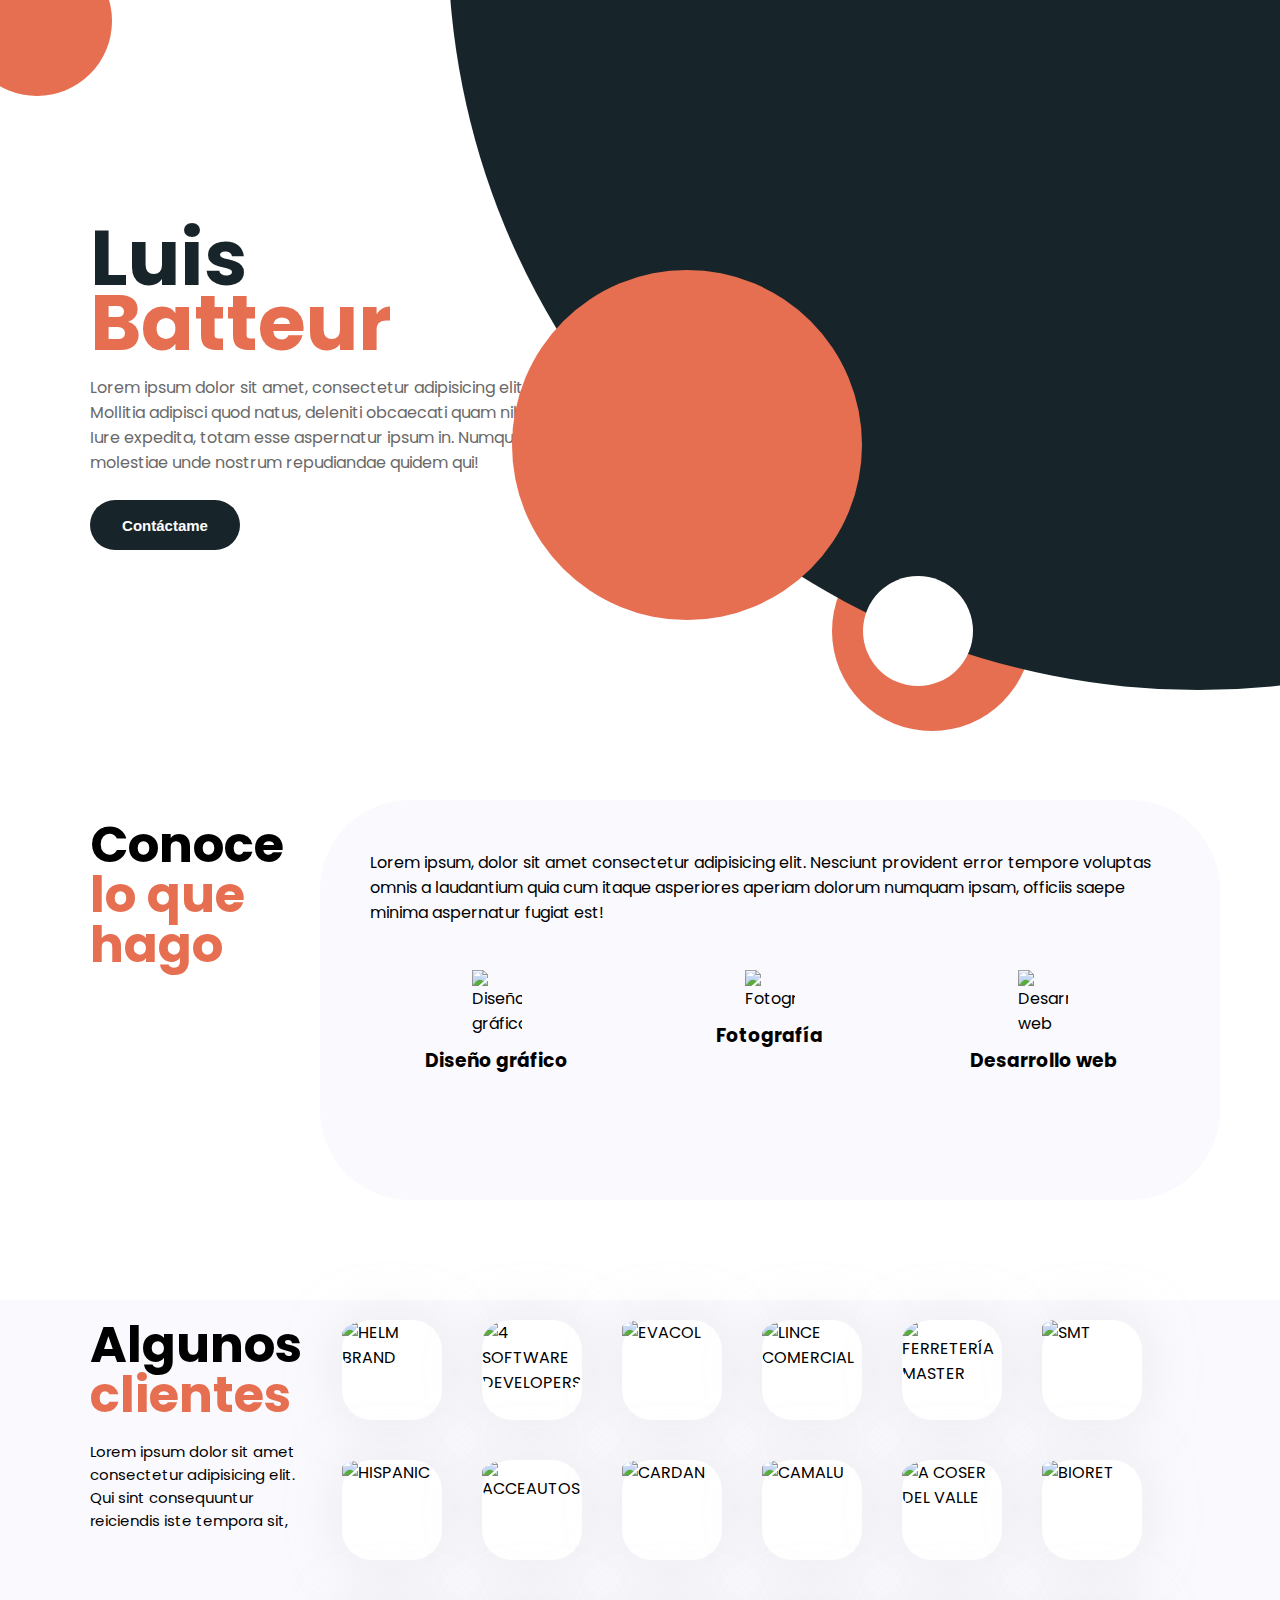
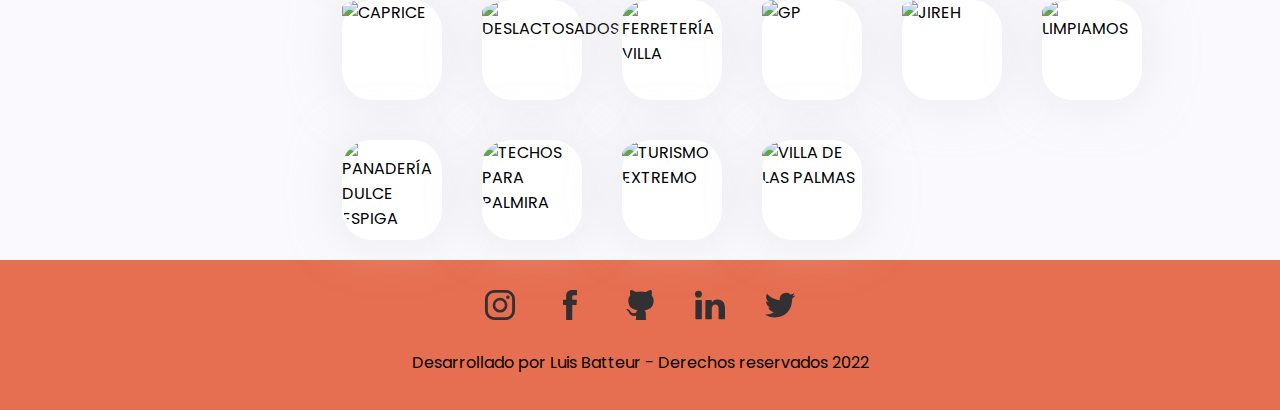
==== index.html @ 5e9d185c "Segundo commit terminando el home" ====
<!DOCTYPE html>
<html lang="en">
<head>
    <meta charset="UTF-8">
    <meta http-equiv="X-UA-Compatible" content="IE=edge">
    <meta name="viewport" content="width=device-width, initial-scale=1.0">
    <link rel="stylesheet" href="style.css">
    <link rel="preconnect" href="https://fonts.googleapis.com">
    <link rel="preconnect" href="https://fonts.gstatic.com" crossorigin>
    <link href="https://fonts.googleapis.com/css2?family=Poppins:wght@400;700&display=swap" rel="stylesheet">
    <title>Luis Batteur</title>
</head>
<body>
    <header>
        <nav class="nav-container">
            <div class="nav-logo"><span>Luis<br><div class="batteur">Batteur</div></span></div>
            <p class="Descripcion">Lorem ipsum dolor sit amet, consectetur adipisicing elit. Mollitia adipisci quod natus, deleniti obcaecati quam nihil. Iure expedita, totam esse aspernatur ipsum in. Numquam molestiae unde nostrum repudiandae quidem qui!</p>
            <button class="btn-ppal"><span>Contáctame</span></button>
        </nav>
    <section class="seccionCirculos">
        <div class="circuloNaranja1"></div>
        <div class="circuloNaranja2"></div>
        <div class="circuloblanco"></div>
        <div class="circuloNegro"></div>
        <div class="circuloNaranja3"></div>
    </section>
    </header>

    <main>

        <section class="conoce_contenedor">
            <section class="contenedor_texto">
                <h2 class="titulo2">Conoce <br> <div class="titulo2_2">lo que hago</div></h2>
            </section>
            <div class="contenedor_tarjetas">
                <p class="titulo2_parrafo">Lorem ipsum, dolor sit amet consectetur adipisicing elit. Nesciunt provident error tempore voluptas omnis a laudantium quia cum itaque asperiores aperiam dolorum numquam ipsam, officiis saepe minima aspernatur fugiat est!</p>
                <section class="tarjeta t1">
                    <img class="icono_t" src="./assets/diseño.svg" alt="Diseño gráfico">
                    <h3>Diseño gráfico</h3>
                    <p class="parrafo-tarjeta aparecer">Lorem ipsum, dolor sit amet consectetur adipisicing elit. Ratione nesciunt vel repellat repellendus enim cumque nihil.</p>
                    <a href="https://google.com"><button class="btn2 aparecer">Ver más</button></a>
                </section>

                <section class="tarjeta t2">
                    <img class="icono_t" src="./assets/fotografia.svg" alt="Fotografía">
                    <h3>Fotografía</h3>
                    <p class="parrafo-tarjeta aparecer">Lorem ipsum, dolor sit amet consectetur adipisicing elit. Ratione nesciunt vel repellat repellendus enim cumque nihil.</p>
                    <a href="https://google.com"><button class="btn2 aparecer">Ver más</button></a>
                </section>

                <section class="tarjeta t3">
                    <img class="icono_t" src="./assets/desarrollo.svg" alt="Desarrollo web">
                    <h3>Desarrollo web</h3>
                    <p class="parrafo-tarjeta aparecer">Lorem ipsum, dolor sit amet consectetur adipisicing elit. Ratione nesciunt vel repellat repellendus enim cumque nihil.</p>
                    <a href="https://google.com"><button class="btn2 aparecer">Ver más</button></a>
                </section>

            </div>

        </section>

        <section class="contenedor-clientes">
            <section class="contenedor_texto">
                <h2 class="titulo2">Algunos <br> <div class="titulo2_2">clientes</div></h2>
                <p>Lorem ipsum dolor sit amet consectetur adipisicing elit. Qui sint consequuntur reiciendis iste tempora sit,</p>
            </section>

            <section class="clientes">
                    <div class="cliente">
                        <img src="./assets/LOGOS/HELM BRAND.jpg" alt="HELM BRAND">
                    </div>
                    <div class="cliente">
                        <img src="./assets/LOGOS/4 SOFTWARE DEVELOPERS.jpg" alt="4 SOFTWARE DEVELOPERS">
                    </div>
                    <div class="cliente">
                        <img src="./assets/LOGOS/EVACOL.jpg" alt="EVACOL">
                    </div>
                    <div class="cliente">
                        <img src="./assets/LOGOS/LINCE COMERCIAL.jpg" alt="LINCE COMERCIAL">
                    </div>
                    <div class="cliente">
                        <img src="./assets/LOGOS/FERRETERÍA MASTER.jpg" alt="FERRETERÍA MASTER">
                    </div>
                    <div class="cliente">
                        <img src="./assets/LOGOS/SMT.jpg" alt="SMT">
                    </div>
                    <div class="cliente">
                        <img src="./assets/LOGOS/HISPANIC.jpg" alt="HISPANIC">
                    </div>
                    <div class="cliente">
                        <img src="./assets/LOGOS/ACCEAUTOS.jpg" alt="ACCEAUTOS">
                    </div>
                    <div class="cliente">
                        <img src="./assets/LOGOS/CARDAN.jpg" alt="CARDAN">
                    </div>
                    <div class="cliente">
                        <img src="./assets/LOGOS/CAMALU.jpg" alt="CAMALU">
                    </div>
                    <div class="cliente">
                        <img src="./assets/LOGOS/A COSER DEL VALLE.jpg" alt="A COSER DEL VALLE">
                    </div>
                    <div class="cliente">
                        <img src="./assets/LOGOS/BIORET.jpg" alt="BIORET">
                    </div>
                    <div class="cliente">
                        <img src="./assets/LOGOS/CAPRICE.jpg" alt="CAPRICE">
                    </div>
                    <div class="cliente">
                        <img src="./assets/LOGOS/DESLACTOSADOS.jpg" alt="DESLACTOSADOS">
                    </div>
                    <div class="cliente">
                        <img src="./assets/LOGOS/FERRETERÍA VILLA.jpg" alt="FERRETERÍA VILLA">
                    </div>
                    <div class="cliente">
                        <img src="./assets/LOGOS/GP.jpg" alt="GP">
                    </div>
                    <div class="cliente">
                        <img src="/assets/LOGOS/JIREH.jpg" alt="JIREH">
                    </div>
                    <div class="cliente">
                        <img src="./assets/LOGOS/LIMPIAMOS.jpg" alt="LIMPIAMOS">
                    </div>
                    <div class="cliente">
                        <img src="./assets/LOGOS/PANADERÍA DULCE ESPIGA.jpg" alt="PANADERÍA DULCE ESPIGA">
                    </div>
                    <div class="cliente">
                        <img src="./assets/LOGOS/TECHOS PARA PALMIRA.jpg" alt="TECHOS PARA PALMIRA">
                    </div>
                    <div class="cliente">
                        <img src="./assets/LOGOS/TURISMO EXTREMO.jpg" alt="TURISMO EXTREMO">
                    </div>
                    <div class="cliente">
                        <img src="./assets/LOGOS/VILLA DE LAS PALMAS.jpg" alt="VILLA DE LAS PALMAS">
                    </div>

            </section>
        </section>
    </main>
    <footer class="redes_sociales">
        <div class="iconos">
            <ul>
                <li><a target="_blank" href="https://www.instagram.com/luisbatteur/?hl=es-la"><svg xmlns="http://www.w3.org/2000/svg" viewBox="0 0 48.66 48.66"><defs></defs><title>instagram</title><g id="Capa_2" data-name="Capa 2"><g id="Capa_1-2" data-name="Capa 1"><path class="cls-1" d="M37.13,9A2.86,2.86,0,1,0,40,11.82,2.86,2.86,0,0,0,37.13,9ZM24.41,12.63a12,12,0,1,0,12,12A12,12,0,0,0,24.41,12.63Zm0,19.71a7.7,7.7,0,1,1,7.7-7.7A7.7,7.7,0,0,1,24.41,32.34ZM48.66,14.66A14.66,14.66,0,0,0,34,0H14.66A14.66,14.66,0,0,0,0,14.66V34A14.66,14.66,0,0,0,14.66,48.66H34A14.66,14.66,0,0,0,48.66,34ZM44.07,34A10.07,10.07,0,0,1,34,44.07H14.66A10.07,10.07,0,0,1,4.59,34V14.66A10.07,10.07,0,0,1,14.66,4.59H34A10.07,10.07,0,0,1,44.07,14.66Z"/></g></g></svg></a></li>
                <li><a target="_blank" href="https://www.facebook.com/luisbatteur"><svg xmlns="http://www.w3.org/2000/svg" viewBox="0 0 21.67 46.65"><defs></defs><title>facebook</title><g id="Capa_2" data-name="Capa 2"><g id="Capa_1-2" data-name="Capa 1"><path class="cls-1" d="M4.78,23.51V46.06a.58.58,0,0,0,.58.59h8.38a.59.59,0,0,0,.59-.59V23.14H20.4A.58.58,0,0,0,21,22.6l.59-6.9a.59.59,0,0,0-.59-.64H14.33v-4.9A2.08,2.08,0,0,1,16.4,8.08h4.68a.58.58,0,0,0,.59-.59V.59A.58.58,0,0,0,21.08,0h-7.9a8.4,8.4,0,0,0-8.4,8.4v6.66H.59a.58.58,0,0,0-.59.59v6.9a.58.58,0,0,0,.59.59H4.78Z"/></g></g></svg></a></li>
                <li><a target="_blank" href="https://github.com/luisbatteur"><svg xmlns="http://www.w3.org/2000/svg" viewBox="0 0 43.06 47.54"><defs></defs><title>github</title><g id="Capa_2" data-name="Capa 2"><g id="Capa_1-2" data-name="Capa 1"><path class="cls-1" d="M17.32,31.85c-1.1-.19-2.13-.34-3.15-.55a14.91,14.91,0,0,1-6.71-3.09,12.51,12.51,0,0,1-4.12-8,17,17,0,0,1,.08-6.67A11.61,11.61,0,0,1,6,8.62a.6.6,0,0,0,.16-.71A10.85,10.85,0,0,1,6.48.4.6.6,0,0,1,6.94.07a14.59,14.59,0,0,1,2.4.31A20.59,20.59,0,0,1,14.83,3a1.14,1.14,0,0,0,.78.15,30,30,0,0,1,14.68,0,1.38,1.38,0,0,0,1.2-.22A17.94,17.94,0,0,1,37.67.16C39.38-.18,39.54-.1,40,1.56a11.25,11.25,0,0,1,0,6.35.76.76,0,0,0,.11.61,12.3,12.3,0,0,1,3,9.12A18.77,18.77,0,0,1,41.74,24a11.7,11.7,0,0,1-7.89,6.77c-1.62.48-3.3.76-5,1.14,0-.06,0,0,0,0a7.36,7.36,0,0,1,1.94,5.31c0,2.74,0,5.49,0,8.23,0,.86.1,1.59,1.07,1.92l-17.71.17c1-.31,1.21-1.06,1.19-2,0-1.55,0-3.1,0-4.71-.78.1-1.47.21-2.16.27a8.9,8.9,0,0,1-6-1.36,6.69,6.69,0,0,1-2.47-3.08A9.17,9.17,0,0,0,1,32a4.07,4.07,0,0,1-.77-.67c-.37-.43-.27-.75.28-.91a3.54,3.54,0,0,1,2.18.13,6.72,6.72,0,0,1,3.59,3,6.58,6.58,0,0,0,3.65,3.05,7.56,7.56,0,0,0,5.17-.45.45.45,0,0,0,.27-.29A6.86,6.86,0,0,1,17.32,31.85Z"/></g></g></svg></a></li>
                <li><a target="_blank" href="https://www.linkedin.com/in/luis-alberto-quintero/"><svg xmlns="http://www.w3.org/2000/svg" viewBox="0 0 41.04 39.19"><defs></defs><title>linkedin</title><g id="Capa_2" data-name="Capa 2"><g id="Capa_1-2" data-name="Capa 1"><path class="cls-1" d="M41,24v14.5a.65.65,0,0,1-.65.65H32.9a.65.65,0,0,1-.65-.65V25.05c0-3.55-1.27-6-4.45-6a4.81,4.81,0,0,0-4.51,3.21A6.06,6.06,0,0,0,23,24.43V38.54a.65.65,0,0,1-.65.65H14.87a.65.65,0,0,1-.65-.65c0-3.59.09-21,0-25.12a.65.65,0,0,1,.65-.65h7.47a.65.65,0,0,1,.65.65v3.09a.47.47,0,0,1-.06.09H23v-.09a8.74,8.74,0,0,1,7.92-4.36C36.7,12.15,41,15.92,41,24ZM1.22,39.19H8.71a.65.65,0,0,0,.65-.65V13.42a.65.65,0,0,0-.65-.65H1.22a.65.65,0,0,0-.65.65V38.54A.65.65,0,0,0,1.22,39.19Z"/><path class="cls-1" d="M9.41,4.7A4.71,4.71,0,1,1,4.7,0,4.71,4.71,0,0,1,9.41,4.7Z"/></g></g></svg></a></li>
                <li><a target="_blank" href="https://twitter.com/luisbatteur"><svg xmlns="http://www.w3.org/2000/svg" viewBox="0 0 45.36 37.36"><defs></defs><title>twitter</title><g id="Capa_2" data-name="Capa 2"><g id="Capa_1-2" data-name="Capa 1"><path class="cls-1" d="M45.19,4.48A18.69,18.69,0,0,1,40.6,5.79c.74-.13,1.83-1.46,2.27-2A8.58,8.58,0,0,0,44.39,1c0-.08.07-.18,0-.24a.25.25,0,0,0-.24,0A23.59,23.59,0,0,1,38.7,2.87a.37.37,0,0,1-.38-.1,4.29,4.29,0,0,0-.47-.48A9.73,9.73,0,0,0,35.21.67a9.17,9.17,0,0,0-4-.65,9.76,9.76,0,0,0-6.93,3.61,9.43,9.43,0,0,0-1.85,3.7,10.09,10.09,0,0,0-.1,3.91c0,.22,0,.25-.19.22C14.63,10.35,8.43,7.67,3.4,1.94c-.22-.25-.34-.25-.51,0-2.21,3.3-1.14,8.6,1.61,11.2.37.35.75.7,1.15,1a9.19,9.19,0,0,1-3.61-1c-.22-.13-.33-.06-.34.19a6.49,6.49,0,0,0,.05,1.07,9.61,9.61,0,0,0,5.91,7.65,5.17,5.17,0,0,0,1.2.36,10.4,10.4,0,0,1-3.54.11c-.25-.05-.35.08-.25.33C6.62,27.12,10,28.38,12.5,29.1c.34.06.68.06,1,.14,0,0,0,0-.06.06-.84,1.27-3.73,2.22-5.08,2.69A18.23,18.23,0,0,1,.66,33c-.41-.06-.5,0-.61,0s0,.17.12.28c.52.35,1.06.66,1.6,1a25.53,25.53,0,0,0,5.16,2.07C16.2,38.83,26.63,37,33.59,30,39.05,24.6,41,17.12,41,9.62c0-.29.35-.45.55-.61a17.7,17.7,0,0,0,3.61-3.77,1.11,1.11,0,0,0,.23-.72v0C45.36,4.36,45.37,4.39,45.19,4.48Z"/><path class="cls-2" d="M13.47,37.2Z"/><path class="cls-2" d="M13.47,37.2Z"/><path class="cls-2" d="M15,37.24c0-.08.8,0,0,0C15,37.2,15.1,37.24,15,37.24Z"/><path class="cls-2" d="M31,.06a.21.21,0,0,1-.19,0Z"/></g></g></svg></a></li>
            </ul>
        </div>
        <div class="texto-footer">
            <p>Desarrollado por Luis Batteur - Derechos reservados 2022</p>
        </div>
    </footer>
</body>
</html>
---- style.css ----
* {
    box-sizing: border-box;
    padding: 0;
    margin: 0;
}

:root {
    --colorNegro: #17252a;
    --colorNaranja: #e76f51;
}

header{
    display: block;
    height: 800px;
}

body {
    font-family: 'Poppins', sans-serif;
    overflow-x: hidden;
    
}

/* INFO HEADER */

.nav-container {
    position: absolute;
    top: 25%;
    left: 90px;
    width: 450px;

}

.nav-logo
{
    font-size: 78px;
    color: var(--colorNegro);
    font-weight: 700;
    line-height: 65px;
    margin-bottom: 20px;
}

.batteur{
    color: var(--colorNaranja);
}

.Descripcion{
    color: #696969;
}

.btn-ppal{
    display: flex;
    align-items: center;
    justify-content: center;
    background-color: var(--colorNegro);
    width: 150px;
    height: 50px;
    color: #ffffff;
    font-size: 15px;
    border-radius: 50px;
    font-weight: 700;
    border: none;
    cursor: pointer;
    transition: .3s ease all;
    margin-top: 25px;
}

.btn-ppal:hover{
    background-color: var(--colorNaranja);
}

/* CIRCULOS DE COLOR */

.seccionCirculos{
    display: flex;
    width: 100vw;
}

.circuloNaranja1 {
    position: absolute;
    width: 150px;
    height: 150px;
    background-color: var(--colorNaranja);
    border-radius: 50%;
    top: -6%;
    left: -3%;
}

.circuloNaranja2 {
    position: absolute;
    width: 350px;
    height: 350px;
    background-color: var(--colorNaranja);
    border-radius: 50%;
    top: 30%;
    left: 40%;
    z-index: 3;
}

.circuloNegro {
    position: absolute;
    width: 1500px;
    height: 1500px;
    background-color: var(--colorNegro);
    border-radius: 50%;
    top: -90%;
    left: 35%;
    z-index: 2;
}

.circuloNaranja3 {
    position: absolute;
    width: 200px;
    height: 200px;
    background-color: var(--colorNaranja);
    border-radius: 50%;
    top: 59%;
    left: 65%;
    z-index: 0;
}

.circuloblanco {
    position: absolute;
    width: 110px;
    height: 110px;
    background-color: #ffffff;
    border-radius: 50%;
    top: 64%;
    left: 67.4%;
    z-index: 3;
}


/* MAIN */

.conoce_contenedor{
    display: grid;
    grid-template-columns: 1fr 3fr;
}

.titulo2 {
    position: relative;
    font-size: 50px;
    line-height: 50px;
}

.titulo2_2{
    color: var(--colorNaranja);
}

.contenedor_tarjetas {
    display: grid;
    grid-template-columns: repeat(3, 1fr);
    grid-template-rows: auto 1fr;
    background: #faf9fe;
    height: 400px;
    padding: 50px;
    margin-right: 60px;
    border-radius: 90px;
    gap: 20px;
    justify-content: space-around;

}

.titulo2_parrafo{
    grid-column: 1 / 4;
}


.icono_t{
    width: 50px;
    margin: 10px;
    padding-top: 15px;
}

.tarjeta{
    display: flex;
    flex-direction: column;
    align-items: center;
    height: 300px;
    transition: .3s ease all;
}

.parrafo-tarjeta{
    font-size: 12px;
    margin: 20px;
    padding-left: 10px;
    padding-right: 10px;
    transition: .3s ease all;
}

.tarjeta:hover{
    background-color: #ffffff;
    border-radius: 80px;
    box-shadow: 0 0 50px rgba(220, 220, 220, 0.5);
    opacity: 1;
}


.aparecer {
    opacity: 0;
    transition: .3s ease all;
}

.tarjeta:hover .aparecer{
    opacity: 1;
}

.btn2 {
    width: 100px;
    height: 30px;
    border-radius: 20px;
    background-color: #ffffff;
    font-weight: 700;
    font-family: 'Poppins', sans-serif;
    border: 2px solid  var(--colorNaranja);
    cursor: pointer;
}

.btn2:hover {
    background-color: var(--colorNaranja);
    color: #ffffff;
}


/* sección clientes */

.contenedor-clientes {
    display: grid;
    grid-template-columns: 1fr 3fr;
    margin-top: 100px;
    background-color: #faf9fe;
    width: 100%;
}

.contenedor_texto {
    display: flex;
    flex-direction: column;
    margin: 20px;
    padding-left: 70px;
}

.contenedor_texto p {
    font-size: 15px;
    padding-top: 20px;
}

.clientes {
    display: flex;
    flex-wrap: wrap;
    /* justify-content: space-around; */
}

.cliente {
    width: 100px;
    height: 100px;
    background-color: #ffffff;
    border-radius: 30%;
    margin: 20px;
    box-shadow: 0 0 50px rgba(220, 220, 220, 0.5);   

}

.cliente img {
    width: 100%;
    border-radius: 30%;
}

.cliente:hover img{
    border: 5px solid  var(--colorNaranja);
}

/* footer */

.redes_sociales {
    display: flex;
    flex-direction: column;
    background-color: var(--colorNaranja);
    align-items: center;
    height: 150px;
}

.iconos svg {
    width: 100%;
    height: 100%;
    fill: #333033;
    transition: .3s ease all;
}

.iconos svg:hover {
    fill: white;
}
.iconos ul {
    display: flex;
}
li {
    list-style: none;
    width: 30px;
    height: 30px;
    margin: 30px 20px;
}
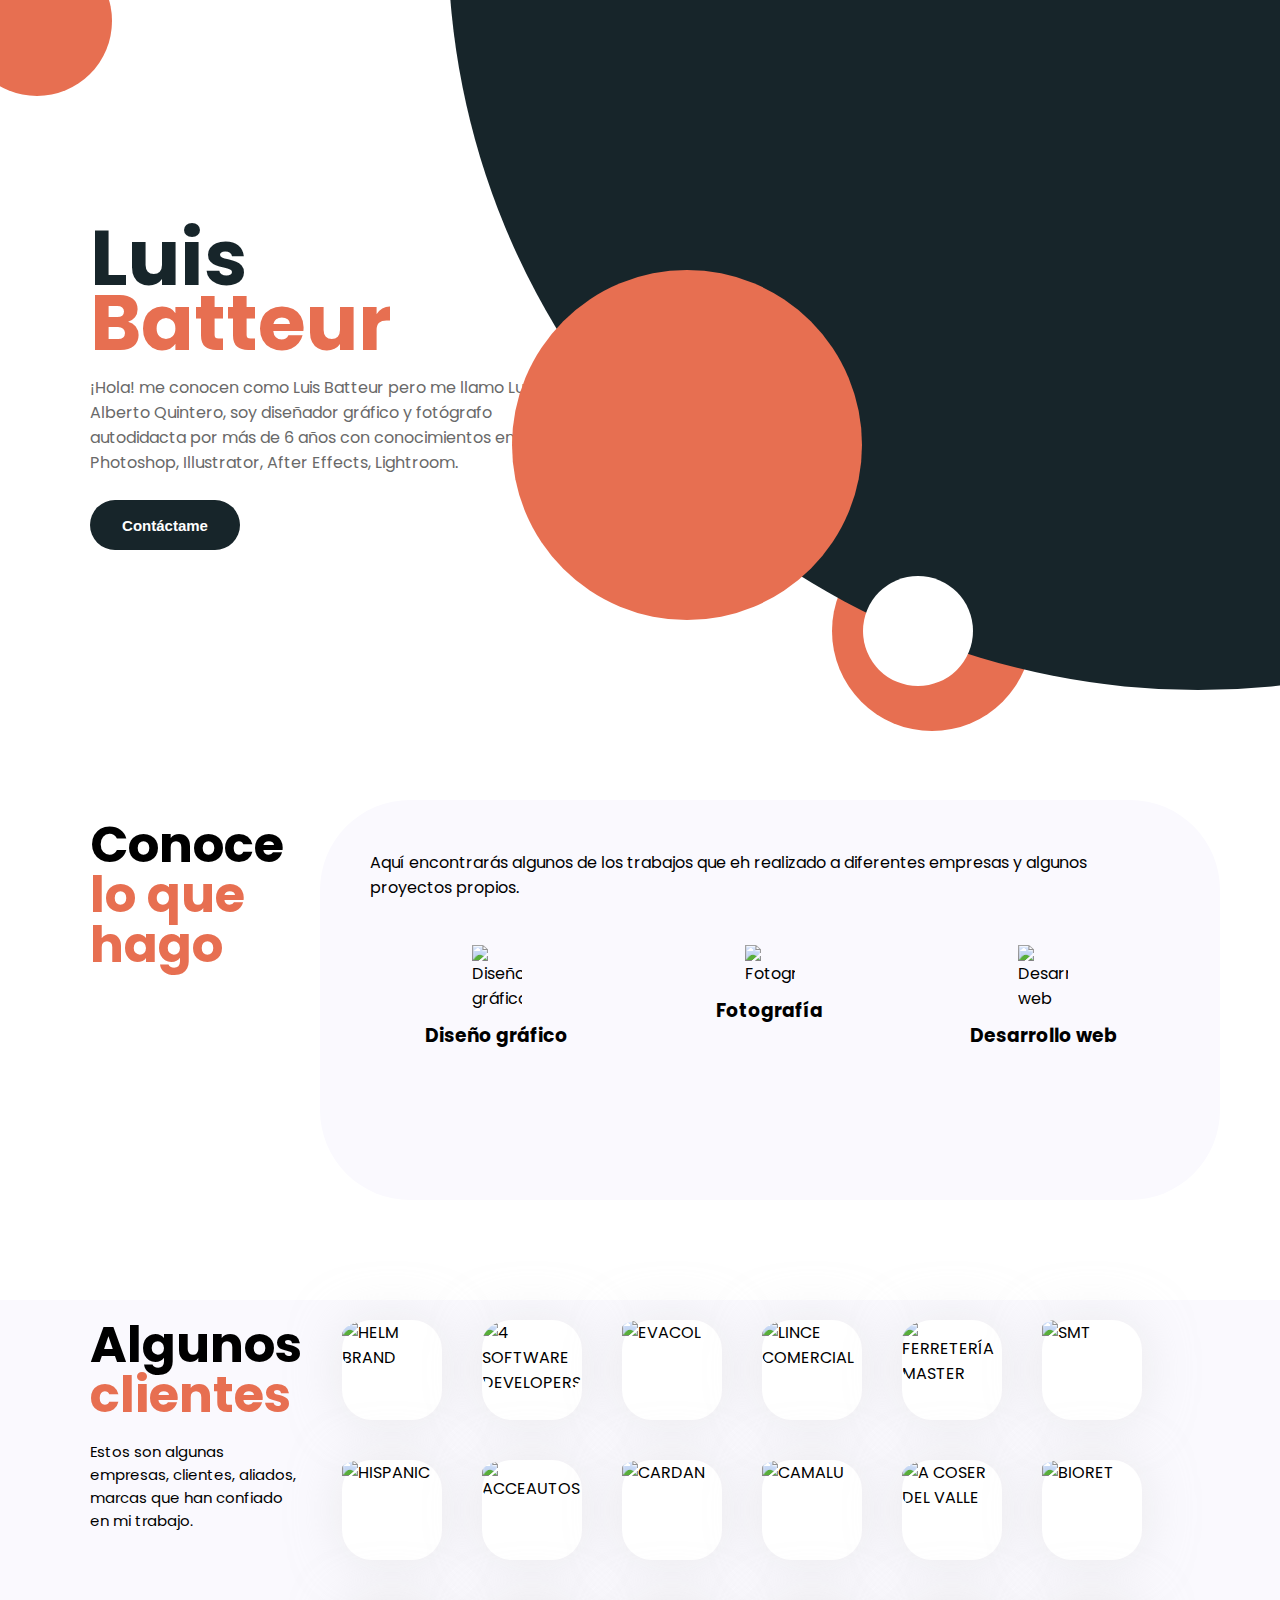
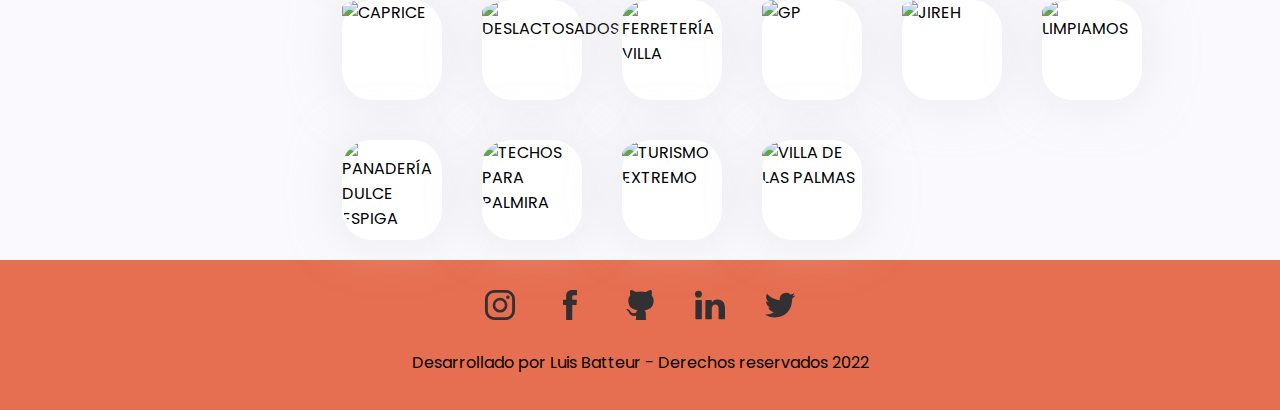
==== commit 51a2314d: "modificando el formulario funcional - mod. nombres de archivos caracteres especiales" ====
--- a/index.html
+++ b/index.html
@@ -1,5 +1,5 @@
 <!DOCTYPE html>
-<html lang="en">
+<html lang="es">
 <head>
     <meta charset="UTF-8">
     <meta http-equiv="X-UA-Compatible" content="IE=edge">
@@ -13,9 +13,9 @@
 <body>
     <header>
         <nav class="nav-container">
-            <div class="nav-logo"><span>Luis<br><div class="batteur">Batteur</div></span></div>
-            <p class="Descripcion">Lorem ipsum dolor sit amet, consectetur adipisicing elit. Mollitia adipisci quod natus, deleniti obcaecati quam nihil. Iure expedita, totam esse aspernatur ipsum in. Numquam molestiae unde nostrum repudiandae quidem qui!</p>
-            <button class="btn-ppal"><span>Contáctame</span></button>
+            <a href="./index.html"><div class="nav-logo"><span>Luis<br><div class="batteur">Batteur</div></span></div></a>
+            <p class="Descripcion">¡Hola! me conocen como Luis Batteur pero me llamo Luis Alberto Quintero, soy diseñador gráfico y fotógrafo autodidacta por más de 6 años con conocimientos en Photoshop, Illustrator, After Effects, Lightroom.</p>
+            <a class="btn-container" href="./contacto.html"><button href="./contacto.html" class="btn-ppal"><span>Contáctame</span></button></a>
         </nav>
     <section class="seccionCirculos">
         <div class="circuloNaranja1"></div>
@@ -33,25 +33,25 @@
                 <h2 class="titulo2">Conoce <br> <div class="titulo2_2">lo que hago</div></h2>
             </section>
             <div class="contenedor_tarjetas">
-                <p class="titulo2_parrafo">Lorem ipsum, dolor sit amet consectetur adipisicing elit. Nesciunt provident error tempore voluptas omnis a laudantium quia cum itaque asperiores aperiam dolorum numquam ipsam, officiis saepe minima aspernatur fugiat est!</p>
+                <p class="titulo2_parrafo">Aquí encontrarás algunos de los trabajos que eh realizado a diferentes empresas y algunos proyectos propios.</p>
                 <section class="tarjeta t1">
                     <img class="icono_t" src="./assets/diseño.svg" alt="Diseño gráfico">
                     <h3>Diseño gráfico</h3>
-                    <p class="parrafo-tarjeta aparecer">Lorem ipsum, dolor sit amet consectetur adipisicing elit. Ratione nesciunt vel repellat repellendus enim cumque nihil.</p>
-                    <a href="https://google.com"><button class="btn2 aparecer">Ver más</button></a>
+                    <p class="parrafo-tarjeta aparecer">Ilustraciones - Montajes - post - Banners - Eventos - Campañas - Mockup - Logotipos - Impresos.</p>
+                    <a href="./disenografico.html"><button class="btn2 aparecer">Ver más</button></a>
                 </section>
 
                 <section class="tarjeta t2">
                     <img class="icono_t" src="./assets/fotografia.svg" alt="Fotografía">
                     <h3>Fotografía</h3>
-                    <p class="parrafo-tarjeta aparecer">Lorem ipsum, dolor sit amet consectetur adipisicing elit. Ratione nesciunt vel repellat repellendus enim cumque nihil.</p>
-                    <a href="https://google.com"><button class="btn2 aparecer">Ver más</button></a>
+                    <p class="parrafo-tarjeta aparecer">Fotografías de producto -  Fotografía de Mascotas</p>
+                    <a href="./fotografia.html"><button class="btn2 aparecer">Ver más</button></a>
                 </section>
 
                 <section class="tarjeta t3">
                     <img class="icono_t" src="./assets/desarrollo.svg" alt="Desarrollo web">
                     <h3>Desarrollo web</h3>
-                    <p class="parrafo-tarjeta aparecer">Lorem ipsum, dolor sit amet consectetur adipisicing elit. Ratione nesciunt vel repellat repellendus enim cumque nihil.</p>
+                    <p class="parrafo-tarjeta aparecer">Desarrollo de páginas web con HTML - CSS - JAVASCRIPT</p>
                     <a href="https://google.com"><button class="btn2 aparecer">Ver más</button></a>
                 </section>
 
@@ -62,7 +62,7 @@
         <section class="contenedor-clientes">
             <section class="contenedor_texto">
                 <h2 class="titulo2">Algunos <br> <div class="titulo2_2">clientes</div></h2>
-                <p>Lorem ipsum dolor sit amet consectetur adipisicing elit. Qui sint consequuntur reiciendis iste tempora sit,</p>
+                <p>Estos son algunas empresas, clientes, aliados, marcas que han confiado en mi trabajo.</p>
             </section>
 
             <section class="clientes">
@@ -139,11 +139,11 @@
     <footer class="redes_sociales">
         <div class="iconos">
             <ul>
-                <li><a target="_blank" href="https://www.instagram.com/luisbatteur/?hl=es-la"><svg xmlns="http://www.w3.org/2000/svg" viewBox="0 0 48.66 48.66"><defs></defs><title>instagram</title><g id="Capa_2" data-name="Capa 2"><g id="Capa_1-2" data-name="Capa 1"><path class="cls-1" d="M37.13,9A2.86,2.86,0,1,0,40,11.82,2.86,2.86,0,0,0,37.13,9ZM24.41,12.63a12,12,0,1,0,12,12A12,12,0,0,0,24.41,12.63Zm0,19.71a7.7,7.7,0,1,1,7.7-7.7A7.7,7.7,0,0,1,24.41,32.34ZM48.66,14.66A14.66,14.66,0,0,0,34,0H14.66A14.66,14.66,0,0,0,0,14.66V34A14.66,14.66,0,0,0,14.66,48.66H34A14.66,14.66,0,0,0,48.66,34ZM44.07,34A10.07,10.07,0,0,1,34,44.07H14.66A10.07,10.07,0,0,1,4.59,34V14.66A10.07,10.07,0,0,1,14.66,4.59H34A10.07,10.07,0,0,1,44.07,14.66Z"/></g></g></svg></a></li>
-                <li><a target="_blank" href="https://www.facebook.com/luisbatteur"><svg xmlns="http://www.w3.org/2000/svg" viewBox="0 0 21.67 46.65"><defs></defs><title>facebook</title><g id="Capa_2" data-name="Capa 2"><g id="Capa_1-2" data-name="Capa 1"><path class="cls-1" d="M4.78,23.51V46.06a.58.58,0,0,0,.58.59h8.38a.59.59,0,0,0,.59-.59V23.14H20.4A.58.58,0,0,0,21,22.6l.59-6.9a.59.59,0,0,0-.59-.64H14.33v-4.9A2.08,2.08,0,0,1,16.4,8.08h4.68a.58.58,0,0,0,.59-.59V.59A.58.58,0,0,0,21.08,0h-7.9a8.4,8.4,0,0,0-8.4,8.4v6.66H.59a.58.58,0,0,0-.59.59v6.9a.58.58,0,0,0,.59.59H4.78Z"/></g></g></svg></a></li>
-                <li><a target="_blank" href="https://github.com/luisbatteur"><svg xmlns="http://www.w3.org/2000/svg" viewBox="0 0 43.06 47.54"><defs></defs><title>github</title><g id="Capa_2" data-name="Capa 2"><g id="Capa_1-2" data-name="Capa 1"><path class="cls-1" d="M17.32,31.85c-1.1-.19-2.13-.34-3.15-.55a14.91,14.91,0,0,1-6.71-3.09,12.51,12.51,0,0,1-4.12-8,17,17,0,0,1,.08-6.67A11.61,11.61,0,0,1,6,8.62a.6.6,0,0,0,.16-.71A10.85,10.85,0,0,1,6.48.4.6.6,0,0,1,6.94.07a14.59,14.59,0,0,1,2.4.31A20.59,20.59,0,0,1,14.83,3a1.14,1.14,0,0,0,.78.15,30,30,0,0,1,14.68,0,1.38,1.38,0,0,0,1.2-.22A17.94,17.94,0,0,1,37.67.16C39.38-.18,39.54-.1,40,1.56a11.25,11.25,0,0,1,0,6.35.76.76,0,0,0,.11.61,12.3,12.3,0,0,1,3,9.12A18.77,18.77,0,0,1,41.74,24a11.7,11.7,0,0,1-7.89,6.77c-1.62.48-3.3.76-5,1.14,0-.06,0,0,0,0a7.36,7.36,0,0,1,1.94,5.31c0,2.74,0,5.49,0,8.23,0,.86.1,1.59,1.07,1.92l-17.71.17c1-.31,1.21-1.06,1.19-2,0-1.55,0-3.1,0-4.71-.78.1-1.47.21-2.16.27a8.9,8.9,0,0,1-6-1.36,6.69,6.69,0,0,1-2.47-3.08A9.17,9.17,0,0,0,1,32a4.07,4.07,0,0,1-.77-.67c-.37-.43-.27-.75.28-.91a3.54,3.54,0,0,1,2.18.13,6.72,6.72,0,0,1,3.59,3,6.58,6.58,0,0,0,3.65,3.05,7.56,7.56,0,0,0,5.17-.45.45.45,0,0,0,.27-.29A6.86,6.86,0,0,1,17.32,31.85Z"/></g></g></svg></a></li>
-                <li><a target="_blank" href="https://www.linkedin.com/in/luis-alberto-quintero/"><svg xmlns="http://www.w3.org/2000/svg" viewBox="0 0 41.04 39.19"><defs></defs><title>linkedin</title><g id="Capa_2" data-name="Capa 2"><g id="Capa_1-2" data-name="Capa 1"><path class="cls-1" d="M41,24v14.5a.65.65,0,0,1-.65.65H32.9a.65.65,0,0,1-.65-.65V25.05c0-3.55-1.27-6-4.45-6a4.81,4.81,0,0,0-4.51,3.21A6.06,6.06,0,0,0,23,24.43V38.54a.65.65,0,0,1-.65.65H14.87a.65.65,0,0,1-.65-.65c0-3.59.09-21,0-25.12a.65.65,0,0,1,.65-.65h7.47a.65.65,0,0,1,.65.65v3.09a.47.47,0,0,1-.06.09H23v-.09a8.74,8.74,0,0,1,7.92-4.36C36.7,12.15,41,15.92,41,24ZM1.22,39.19H8.71a.65.65,0,0,0,.65-.65V13.42a.65.65,0,0,0-.65-.65H1.22a.65.65,0,0,0-.65.65V38.54A.65.65,0,0,0,1.22,39.19Z"/><path class="cls-1" d="M9.41,4.7A4.71,4.71,0,1,1,4.7,0,4.71,4.71,0,0,1,9.41,4.7Z"/></g></g></svg></a></li>
-                <li><a target="_blank" href="https://twitter.com/luisbatteur"><svg xmlns="http://www.w3.org/2000/svg" viewBox="0 0 45.36 37.36"><defs></defs><title>twitter</title><g id="Capa_2" data-name="Capa 2"><g id="Capa_1-2" data-name="Capa 1"><path class="cls-1" d="M45.19,4.48A18.69,18.69,0,0,1,40.6,5.79c.74-.13,1.83-1.46,2.27-2A8.58,8.58,0,0,0,44.39,1c0-.08.07-.18,0-.24a.25.25,0,0,0-.24,0A23.59,23.59,0,0,1,38.7,2.87a.37.37,0,0,1-.38-.1,4.29,4.29,0,0,0-.47-.48A9.73,9.73,0,0,0,35.21.67a9.17,9.17,0,0,0-4-.65,9.76,9.76,0,0,0-6.93,3.61,9.43,9.43,0,0,0-1.85,3.7,10.09,10.09,0,0,0-.1,3.91c0,.22,0,.25-.19.22C14.63,10.35,8.43,7.67,3.4,1.94c-.22-.25-.34-.25-.51,0-2.21,3.3-1.14,8.6,1.61,11.2.37.35.75.7,1.15,1a9.19,9.19,0,0,1-3.61-1c-.22-.13-.33-.06-.34.19a6.49,6.49,0,0,0,.05,1.07,9.61,9.61,0,0,0,5.91,7.65,5.17,5.17,0,0,0,1.2.36,10.4,10.4,0,0,1-3.54.11c-.25-.05-.35.08-.25.33C6.62,27.12,10,28.38,12.5,29.1c.34.06.68.06,1,.14,0,0,0,0-.06.06-.84,1.27-3.73,2.22-5.08,2.69A18.23,18.23,0,0,1,.66,33c-.41-.06-.5,0-.61,0s0,.17.12.28c.52.35,1.06.66,1.6,1a25.53,25.53,0,0,0,5.16,2.07C16.2,38.83,26.63,37,33.59,30,39.05,24.6,41,17.12,41,9.62c0-.29.35-.45.55-.61a17.7,17.7,0,0,0,3.61-3.77,1.11,1.11,0,0,0,.23-.72v0C45.36,4.36,45.37,4.39,45.19,4.48Z"/><path class="cls-2" d="M13.47,37.2Z"/><path class="cls-2" d="M13.47,37.2Z"/><path class="cls-2" d="M15,37.24c0-.08.8,0,0,0C15,37.2,15.1,37.24,15,37.24Z"/><path class="cls-2" d="M31,.06a.21.21,0,0,1-.19,0Z"/></g></g></svg></a></li>
+                <li><a rel="noopener noreferrer" target="_blank" href="https://www.instagram.com/luisbatteur/?hl=es-la"><svg xmlns="http://www.w3.org/2000/svg" viewBox="0 0 48.66 48.66"><defs></defs><title>instagram</title><g id="Capa_2" data-name="Capa 2"><g id="Capa_1-2" data-name="Capa 1"><path class="cls-1" d="M37.13,9A2.86,2.86,0,1,0,40,11.82,2.86,2.86,0,0,0,37.13,9ZM24.41,12.63a12,12,0,1,0,12,12A12,12,0,0,0,24.41,12.63Zm0,19.71a7.7,7.7,0,1,1,7.7-7.7A7.7,7.7,0,0,1,24.41,32.34ZM48.66,14.66A14.66,14.66,0,0,0,34,0H14.66A14.66,14.66,0,0,0,0,14.66V34A14.66,14.66,0,0,0,14.66,48.66H34A14.66,14.66,0,0,0,48.66,34ZM44.07,34A10.07,10.07,0,0,1,34,44.07H14.66A10.07,10.07,0,0,1,4.59,34V14.66A10.07,10.07,0,0,1,14.66,4.59H34A10.07,10.07,0,0,1,44.07,14.66Z"/></g></g></svg></a></li>
+                <li><a rel="noopener noreferrer" target="_blank" href="https://www.facebook.com/luisbatteur"><svg xmlns="http://www.w3.org/2000/svg" viewBox="0 0 21.67 46.65"><defs></defs><title>facebook</title><g id="Capa_2" data-name="Capa 2"><g id="Capa_1-2" data-name="Capa 1"><path class="cls-1" d="M4.78,23.51V46.06a.58.58,0,0,0,.58.59h8.38a.59.59,0,0,0,.59-.59V23.14H20.4A.58.58,0,0,0,21,22.6l.59-6.9a.59.59,0,0,0-.59-.64H14.33v-4.9A2.08,2.08,0,0,1,16.4,8.08h4.68a.58.58,0,0,0,.59-.59V.59A.58.58,0,0,0,21.08,0h-7.9a8.4,8.4,0,0,0-8.4,8.4v6.66H.59a.58.58,0,0,0-.59.59v6.9a.58.58,0,0,0,.59.59H4.78Z"/></g></g></svg></a></li>
+                <li><a rel="noopener noreferrer" target="_blank" href="https://github.com/luisbatteur"><svg xmlns="http://www.w3.org/2000/svg" viewBox="0 0 43.06 47.54"><defs></defs><title>github</title><g id="Capa_2" data-name="Capa 2"><g id="Capa_1-2" data-name="Capa 1"><path class="cls-1" d="M17.32,31.85c-1.1-.19-2.13-.34-3.15-.55a14.91,14.91,0,0,1-6.71-3.09,12.51,12.51,0,0,1-4.12-8,17,17,0,0,1,.08-6.67A11.61,11.61,0,0,1,6,8.62a.6.6,0,0,0,.16-.71A10.85,10.85,0,0,1,6.48.4.6.6,0,0,1,6.94.07a14.59,14.59,0,0,1,2.4.31A20.59,20.59,0,0,1,14.83,3a1.14,1.14,0,0,0,.78.15,30,30,0,0,1,14.68,0,1.38,1.38,0,0,0,1.2-.22A17.94,17.94,0,0,1,37.67.16C39.38-.18,39.54-.1,40,1.56a11.25,11.25,0,0,1,0,6.35.76.76,0,0,0,.11.61,12.3,12.3,0,0,1,3,9.12A18.77,18.77,0,0,1,41.74,24a11.7,11.7,0,0,1-7.89,6.77c-1.62.48-3.3.76-5,1.14,0-.06,0,0,0,0a7.36,7.36,0,0,1,1.94,5.31c0,2.74,0,5.49,0,8.23,0,.86.1,1.59,1.07,1.92l-17.71.17c1-.31,1.21-1.06,1.19-2,0-1.55,0-3.1,0-4.71-.78.1-1.47.21-2.16.27a8.9,8.9,0,0,1-6-1.36,6.69,6.69,0,0,1-2.47-3.08A9.17,9.17,0,0,0,1,32a4.07,4.07,0,0,1-.77-.67c-.37-.43-.27-.75.28-.91a3.54,3.54,0,0,1,2.18.13,6.72,6.72,0,0,1,3.59,3,6.58,6.58,0,0,0,3.65,3.05,7.56,7.56,0,0,0,5.17-.45.45.45,0,0,0,.27-.29A6.86,6.86,0,0,1,17.32,31.85Z"/></g></g></svg></a></li>
+                <li><a rel="noopener noreferrer" target="_blank" href="https://www.linkedin.com/in/luis-alberto-quintero/"><svg xmlns="http://www.w3.org/2000/svg" viewBox="0 0 41.04 39.19"><defs></defs><title>linkedin</title><g id="Capa_2" data-name="Capa 2"><g id="Capa_1-2" data-name="Capa 1"><path class="cls-1" d="M41,24v14.5a.65.65,0,0,1-.65.65H32.9a.65.65,0,0,1-.65-.65V25.05c0-3.55-1.27-6-4.45-6a4.81,4.81,0,0,0-4.51,3.21A6.06,6.06,0,0,0,23,24.43V38.54a.65.65,0,0,1-.65.65H14.87a.65.65,0,0,1-.65-.65c0-3.59.09-21,0-25.12a.65.65,0,0,1,.65-.65h7.47a.65.65,0,0,1,.65.65v3.09a.47.47,0,0,1-.06.09H23v-.09a8.74,8.74,0,0,1,7.92-4.36C36.7,12.15,41,15.92,41,24ZM1.22,39.19H8.71a.65.65,0,0,0,.65-.65V13.42a.65.65,0,0,0-.65-.65H1.22a.65.65,0,0,0-.65.65V38.54A.65.65,0,0,0,1.22,39.19Z"/><path class="cls-1" d="M9.41,4.7A4.71,4.71,0,1,1,4.7,0,4.71,4.71,0,0,1,9.41,4.7Z"/></g></g></svg></a></li>
+                <li><a rel="noopener noreferrer" target="_blank" href="https://twitter.com/luisbatteur"><svg xmlns="http://www.w3.org/2000/svg" viewBox="0 0 45.36 37.36"><defs></defs><title>twitter</title><g id="Capa_2" data-name="Capa 2"><g id="Capa_1-2" data-name="Capa 1"><path class="cls-1" d="M45.19,4.48A18.69,18.69,0,0,1,40.6,5.79c.74-.13,1.83-1.46,2.27-2A8.58,8.58,0,0,0,44.39,1c0-.08.07-.18,0-.24a.25.25,0,0,0-.24,0A23.59,23.59,0,0,1,38.7,2.87a.37.37,0,0,1-.38-.1,4.29,4.29,0,0,0-.47-.48A9.73,9.73,0,0,0,35.21.67a9.17,9.17,0,0,0-4-.65,9.76,9.76,0,0,0-6.93,3.61,9.43,9.43,0,0,0-1.85,3.7,10.09,10.09,0,0,0-.1,3.91c0,.22,0,.25-.19.22C14.63,10.35,8.43,7.67,3.4,1.94c-.22-.25-.34-.25-.51,0-2.21,3.3-1.14,8.6,1.61,11.2.37.35.75.7,1.15,1a9.19,9.19,0,0,1-3.61-1c-.22-.13-.33-.06-.34.19a6.49,6.49,0,0,0,.05,1.07,9.61,9.61,0,0,0,5.91,7.65,5.17,5.17,0,0,0,1.2.36,10.4,10.4,0,0,1-3.54.11c-.25-.05-.35.08-.25.33C6.62,27.12,10,28.38,12.5,29.1c.34.06.68.06,1,.14,0,0,0,0-.06.06-.84,1.27-3.73,2.22-5.08,2.69A18.23,18.23,0,0,1,.66,33c-.41-.06-.5,0-.61,0s0,.17.12.28c.52.35,1.06.66,1.6,1a25.53,25.53,0,0,0,5.16,2.07C16.2,38.83,26.63,37,33.59,30,39.05,24.6,41,17.12,41,9.62c0-.29.35-.45.55-.61a17.7,17.7,0,0,0,3.61-3.77,1.11,1.11,0,0,0,.23-.72v0C45.36,4.36,45.37,4.39,45.19,4.48Z"/><path class="cls-2" d="M13.47,37.2Z"/><path class="cls-2" d="M13.47,37.2Z"/><path class="cls-2" d="M15,37.24c0-.08.8,0,0,0C15,37.2,15.1,37.24,15,37.24Z"/><path class="cls-2" d="M31,.06a.21.21,0,0,1-.19,0Z"/></g></g></svg></a></li>
             </ul>
         </div>
         <div class="texto-footer">
--- a/style.css
+++ b/style.css
@@ -45,6 +45,10 @@
 
 .Descripcion{
     color: #696969;
+}
+
+a{
+    text-decoration: none;
 }
 
 .btn-ppal{
@@ -263,10 +267,11 @@
 .cliente img {
     width: 100%;
     border-radius: 30%;
+    transition: .3s ease all;
 }
 
 .cliente:hover img{
-    border: 5px solid  var(--colorNaranja);
+    outline: 5px solid  var(--colorNaranja);
 }
 
 /* footer */
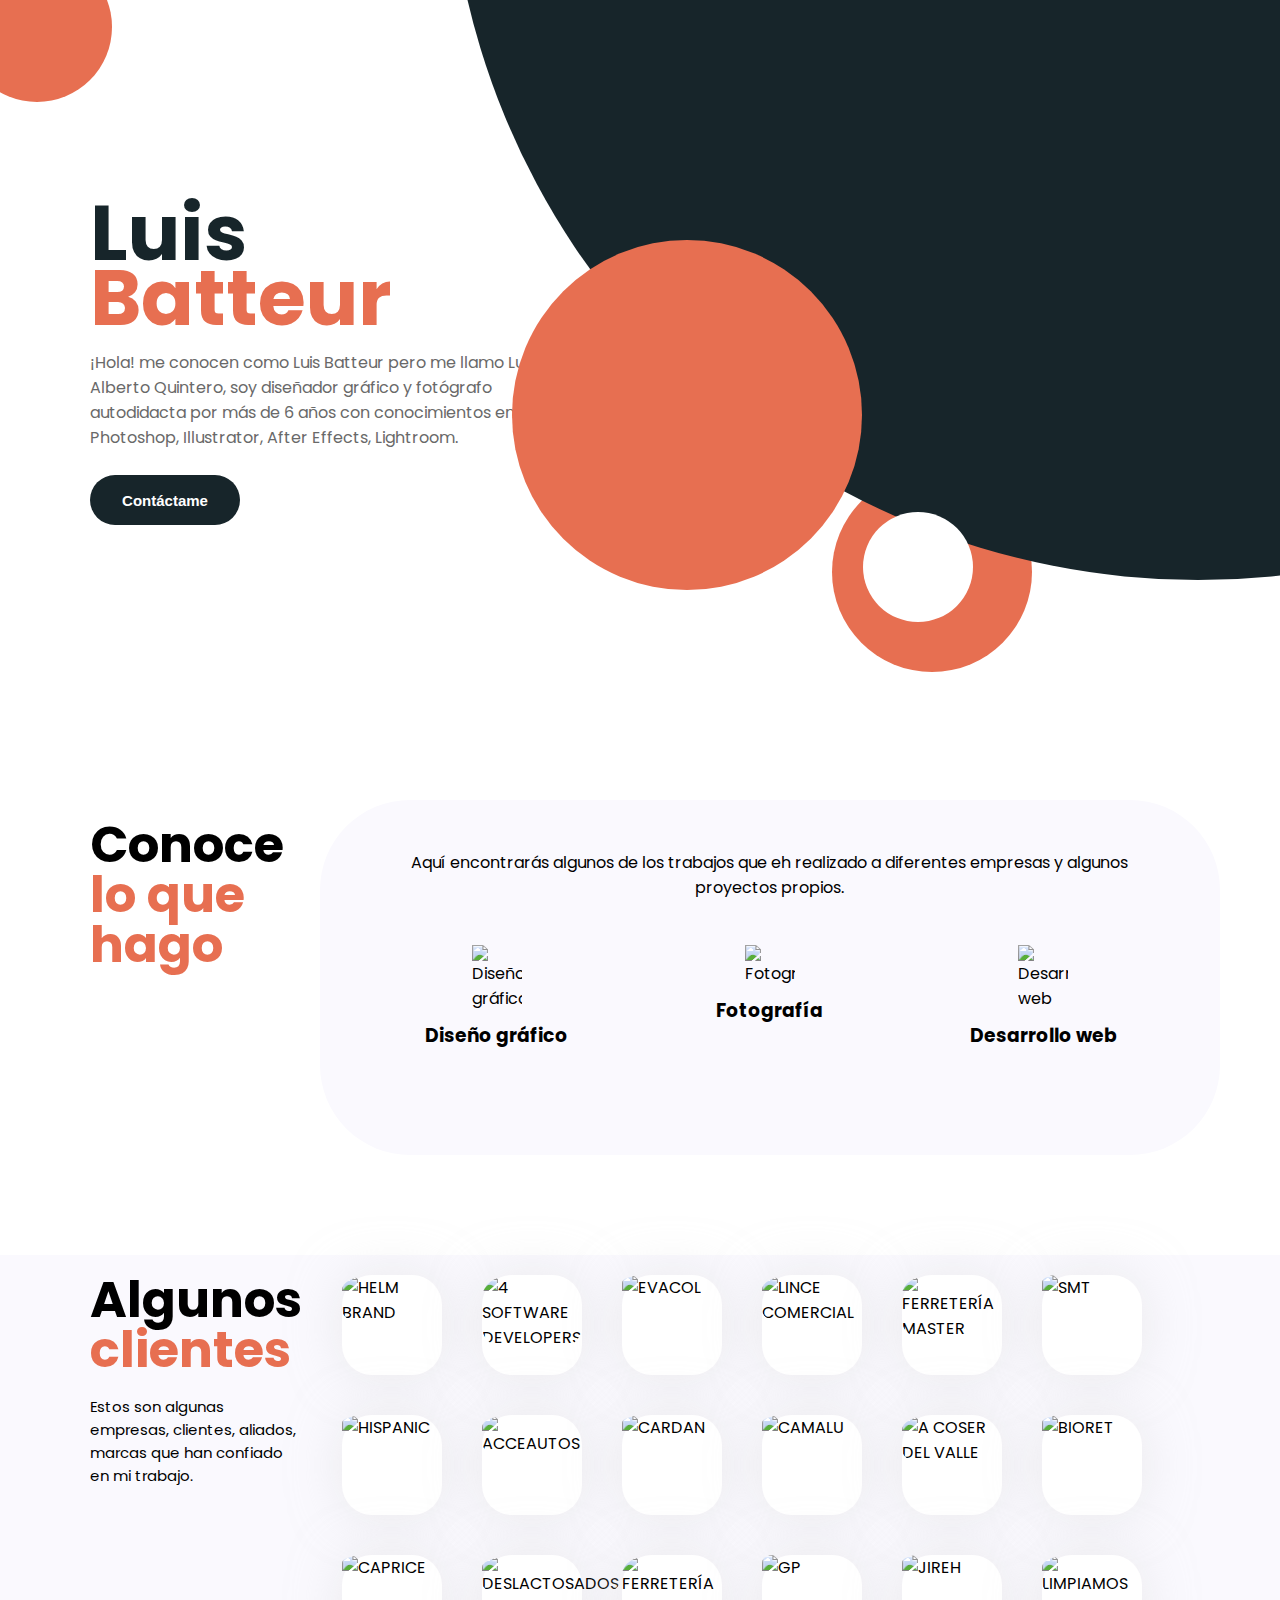
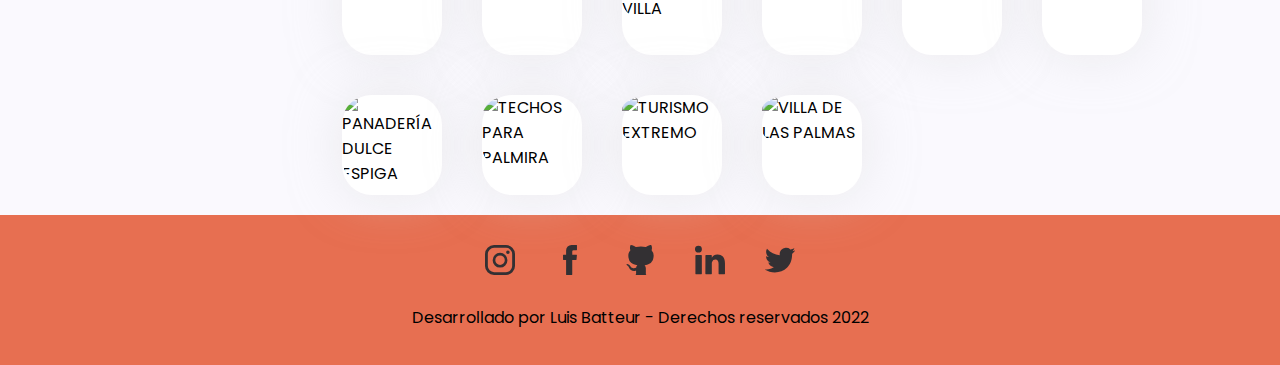
==== commit c0b27a48: "Modificación resposive desing 1" ====
--- a/index.html
+++ b/index.html
@@ -4,26 +4,27 @@
     <meta charset="UTF-8">
     <meta http-equiv="X-UA-Compatible" content="IE=edge">
     <meta name="viewport" content="width=device-width, initial-scale=1.0">
-    <link rel="stylesheet" href="style.css">
     <link rel="preconnect" href="https://fonts.googleapis.com">
     <link rel="preconnect" href="https://fonts.gstatic.com" crossorigin>
     <link href="https://fonts.googleapis.com/css2?family=Poppins:wght@400;700&display=swap" rel="stylesheet">
+    <link rel="stylesheet" href="style.css">
+    <link rel="stylesheet" href="/CSS/tablet.css" media="(max-width: 1024px)">
+    <link rel="stylesheet" href="/CSS/tablet-2.css" media="(max-width: 768px)">
     <title>Luis Batteur</title>
 </head>
 <body>
     <header>
+        <div class="circuloNaranja1"></div>
+        <div class="circuloNaranja2"></div>
+        <div class="circuloblanco"></div>
+        <div class="circuloNegro"></div>
+        <div class="circuloNaranja3"></div>
+        
         <nav class="nav-container">
             <a href="./index.html"><div class="nav-logo"><span>Luis<br><div class="batteur">Batteur</div></span></div></a>
             <p class="Descripcion">¡Hola! me conocen como Luis Batteur pero me llamo Luis Alberto Quintero, soy diseñador gráfico y fotógrafo autodidacta por más de 6 años con conocimientos en Photoshop, Illustrator, After Effects, Lightroom.</p>
             <a class="btn-container" href="./contacto.html"><button href="./contacto.html" class="btn-ppal"><span>Contáctame</span></button></a>
         </nav>
-    <section class="seccionCirculos">
-        <div class="circuloNaranja1"></div>
-        <div class="circuloNaranja2"></div>
-        <div class="circuloblanco"></div>
-        <div class="circuloNegro"></div>
-        <div class="circuloNaranja3"></div>
-    </section>
     </header>
 
     <main>
--- a/style.css
+++ b/style.css
@@ -11,12 +11,14 @@
 
 header{
     display: block;
+    position: relative;
     height: 800px;
+    overflow-x: hidden;
 }
 
 body {
     font-family: 'Poppins', sans-serif;
-    overflow-x: hidden;
+
     
 }
 
@@ -74,10 +76,12 @@
 
 /* CIRCULOS DE COLOR */
 
-.seccionCirculos{
-    display: flex;
-    width: 100vw;
-}
+/* .seccionCirculos{
+    display: flex;
+    width: 100%;
+    height: 800px;
+    overflow: hidden;
+} */
 
 .circuloNaranja1 {
     position: absolute;
@@ -106,7 +110,7 @@
     height: 1500px;
     background-color: var(--colorNegro);
     border-radius: 50%;
-    top: -90%;
+    top: -115%;
     left: 35%;
     z-index: 2;
 }
@@ -140,6 +144,7 @@
     display: grid;
     grid-template-columns: 1fr 3fr;
 }
+
 
 .titulo2 {
     position: relative;
@@ -156,7 +161,7 @@
     grid-template-columns: repeat(3, 1fr);
     grid-template-rows: auto 1fr;
     background: #faf9fe;
-    height: 400px;
+    height: 355px;
     padding: 50px;
     margin-right: 60px;
     border-radius: 90px;
@@ -167,6 +172,7 @@
 
 .titulo2_parrafo{
     grid-column: 1 / 4;
+    text-align: center;
 }
 
 
@@ -186,6 +192,7 @@
 
 .parrafo-tarjeta{
     font-size: 12px;
+    text-align: center;
     margin: 20px;
     padding-left: 10px;
     padding-right: 10px;
--- a/CSS/tablet.css
+++ b/CSS/tablet.css
@@ -0,0 +1,74 @@
+/* CIRCULOS DE COLOR */
+
+.circuloNaranja2 {
+    width: 250px;
+    height: 250px;
+    left: 50%;
+    top: 30%;
+}
+
+.circuloNegro {
+    width: 1000px;
+    height: 1000px;
+    top: -90%;
+
+}
+
+.circuloNaranja3 {
+    width: 150px;
+    height: 150px;
+    top: 50%;
+    left: 76.5%;
+}
+
+.circuloblanco {
+    position: absolute;
+    width: 80px;
+    height: 80px;
+    top: 55%;
+    left: 80%;
+}
+
+header {
+    height: 650px;
+}
+
+.nav-container {
+    width: 368px;
+}
+
+
+/* seccion  */
+
+.conoce_contenedor {
+    display: flex;
+    flex-direction: column;
+    justify-content: center;
+    align-items: center;
+    padding: 0 30px;
+}
+
+.contenedor_tarjetas {
+    margin-right: 0px;
+}
+
+.contenedor_texto {
+    padding-left: 0;
+}
+
+.contenedor_texto p {
+    text-align: center;
+}
+
+.titulo2 {
+    text-align: center;
+}
+
+.contenedor-clientes {
+    display:flex;
+    flex-direction: column;
+}
+
+.clientes {
+    justify-content: space-around;
+}--- a/CSS/tablet-2.css
+++ b/CSS/tablet-2.css
@@ -0,0 +1,62 @@
+/* CIRCULOS DE COLOR */
+
+.circuloNaranja1 {
+    width: 100px;
+    height: 100px;
+    top: -6%;
+    left: -3%;
+}
+
+
+.circuloNaranja2 {
+    width: 180px;
+    height: 180px;
+    left: 50%;
+    top: 20%;
+}
+
+.circuloNegro {
+    width: 700px;
+    height: 700px;
+    top: -100%;
+}
+
+.circuloNaranja3 {
+    width: 100px;
+    height: 100px;
+    top: 40%;
+    left: 76.5%;
+}
+
+.circuloblanco {
+    position: absolute;
+    width: 50px;
+    height: 50px;
+    top: 47%;
+    left: 80%;
+}
+
+/*  */
+
+header {
+    height: 450px;
+}
+.nav-container {
+    width: 280px;
+}
+
+.nav-logo {
+    font-size: 50px;
+    line-height: 50px;
+}
+
+.Descripcion {
+    font-size: 10px;
+}
+
+/*  */
+
+.parrafo-tarjeta {
+    font-size: 10px;
+    line-height: 10px;
+}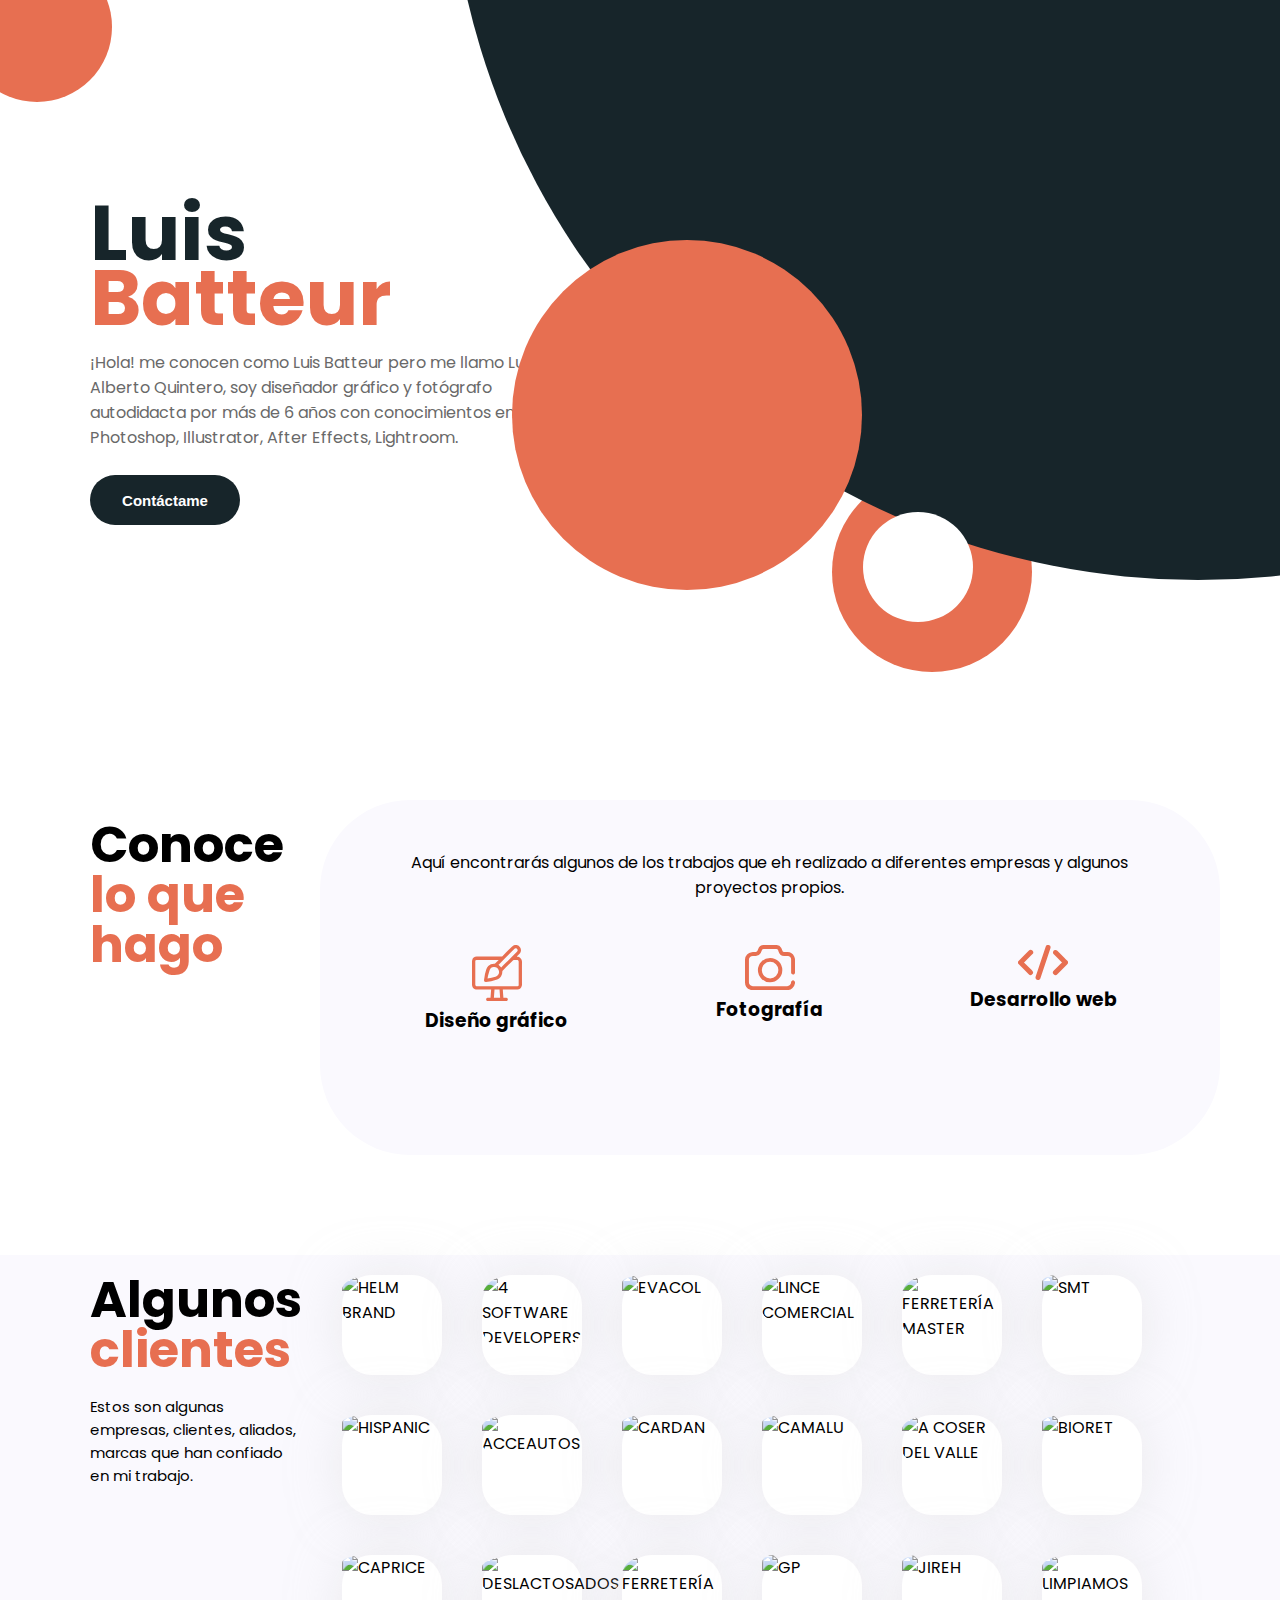
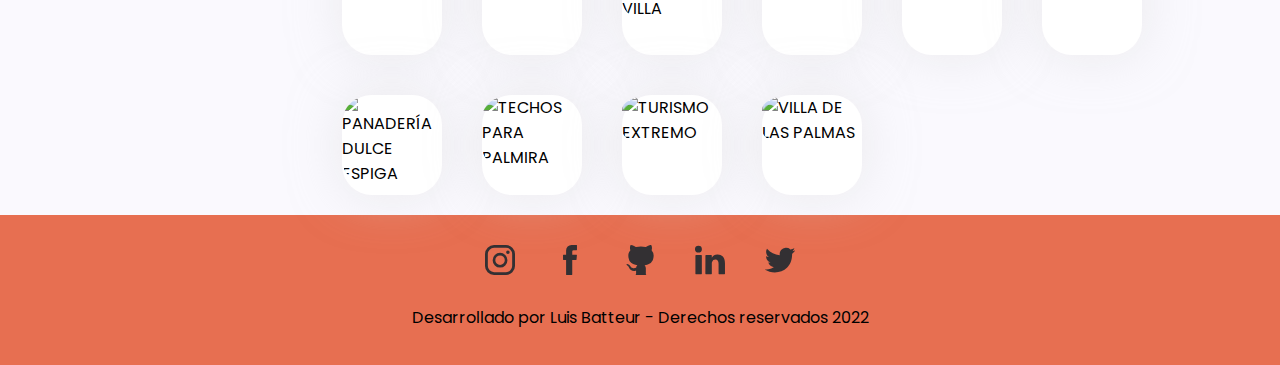
==== commit 6668cf68: "adjutando detalles de iconos" ====
--- a/index.html
+++ b/index.html
@@ -10,6 +10,7 @@
     <link rel="stylesheet" href="style.css">
     <link rel="stylesheet" href="/CSS/tablet.css" media="(max-width: 1024px)">
     <link rel="stylesheet" href="/CSS/tablet-2.css" media="(max-width: 768px)">
+    <link rel="stylesheet" href="/CSS/phone.css" media="(max-width: 425px)">
     <title>Luis Batteur</title>
 </head>
 <body>
@@ -36,21 +37,21 @@
             <div class="contenedor_tarjetas">
                 <p class="titulo2_parrafo">Aquí encontrarás algunos de los trabajos que eh realizado a diferentes empresas y algunos proyectos propios.</p>
                 <section class="tarjeta t1">
-                    <img class="icono_t" src="./assets/diseño.svg" alt="Diseño gráfico">
+                    <svg class="icono_t" xmlns="http://www.w3.org/2000/svg" viewBox="0 0 81.74 91.59"><defs><style>.cls-1{fill:#e76f51;}</style></defs><title>diseño</title><g id="Capa_2" data-name="Capa 2"><g id="Capa_1-2" data-name="Capa 1"><path class="cls-1" d="M70.31,0h2.33a4,4,0,0,0,.49.17,8.52,8.52,0,0,1,6.63,10.52,8.9,8.9,0,0,1-2.53,4.23c-1.31,1.29-2.58,2.6-3.93,4a1.48,1.48,0,0,0,.34.1c4.16-.11,8.14,3.19,8.1,8.64-.1,12.16,0,24.32,0,36.48a11,11,0,0,1-.25,2.57,7.74,7.74,0,0,1-7.93,6c-7.35,0-14.7,0-22.05,0H50.35c.34,4.57.68,9,1,13.54,1.59,0,3.1,0,4.61,0a2.62,2.62,0,0,1,2.29,3.9,7.39,7.39,0,0,1-1.7,1.47H25.14c-1.69-.89-2.3-1.94-2-3.36s1.43-2,3.34-2h3.81l1-13.54H30.25q-11,0-21.95,0c-5,0-8.29-3.33-8.29-8.3q0-18.54,0-37.1a9.65,9.65,0,0,1,.23-2.21A7.83,7.83,0,0,1,8.13,19q20,0,40.07,0a2,2,0,0,0,1.55-.65c4.71-4.77,9.46-9.49,14.14-14.28C65.73,2.18,67.63.49,70.31,0ZM43.6,24.6l-.12-.22c-.16,0-.33,0-.5,0H8.26a2.55,2.55,0,0,0-2.87,2.88q0,18.6,0,37.2c0,1.92,1,2.85,2.86,2.85q32.63,0,65.25,0a2.49,2.49,0,0,0,2.82-2.8q0-18.65,0-37.29c0-1.89-1-2.82-2.91-2.84-1.63,0-3.27,0-4.9,0a2,2,0,0,0-1.23.51q-8.64,8.55-17.2,17.17a2,2,0,0,0-.48,1.31,14.41,14.41,0,0,1-2,7.69c-1.78,3.09-4.63,4.69-7.84,5.82A76.48,76.48,0,0,1,23,60.45c-2.44.28-3.63-1.07-3.29-3.58,0-.17,0-.35.06-.53a77,77,0,0,1,3.37-15.68,15.4,15.4,0,0,1,3.41-6.21,13.18,13.18,0,0,1,10.18-3.91,1.63,1.63,0,0,0,1-.25C39.76,28.42,41.67,26.5,43.6,24.6Zm4.2,12.22c2.43-2.47,5-5.05,7.49-7.6q9.09-9.1,18.2-18.17a3.24,3.24,0,0,0,1-3.48,3.15,3.15,0,0,0-5.4-1.06Q58.52,17.1,48,27.71c-1.57,1.58-3.18,3.13-4.68,4.6ZM25.4,54.72a68.31,68.31,0,0,0,12.93-3,11.3,11.3,0,0,0,3.41-1.86,8,8,0,0,0,1.92-8.7,8.11,8.11,0,0,0-7.43-5.2,7.23,7.23,0,0,0-7.31,4.78c-1,2.84-1.76,5.79-2.51,8.72C26,51.11,25.75,52.85,25.4,54.72ZM46,86.16c-.34-4.52-.68-9-1-13.44h-8.2l-1,13.44Z"/></g></g></svg>
                     <h3>Diseño gráfico</h3>
                     <p class="parrafo-tarjeta aparecer">Ilustraciones - Montajes - post - Banners - Eventos - Campañas - Mockup - Logotipos - Impresos.</p>
                     <a href="./disenografico.html"><button class="btn2 aparecer">Ver más</button></a>
                 </section>
 
                 <section class="tarjeta t2">
-                    <img class="icono_t" src="./assets/fotografia.svg" alt="Fotografía">
+                    <svg class="icono_t" xmlns="http://www.w3.org/2000/svg" viewBox="0 0 68.98 62.27"><defs><style>.cls-1{fill:#e76f51;}</style></defs><title>fotografia</title><g id="Capa_2" data-name="Capa 2"><g id="Capa_1-2" data-name="Capa 1"><path class="cls-1" d="M69,38.55a6.83,6.83,0,0,1-.82,1.36,2.48,2.48,0,0,1-2.79.62,2.59,2.59,0,0,1-1.76-2.33,11,11,0,0,1,0-1.15c0-5.43,0-10.86,0-16.3a5.34,5.34,0,0,0-4-5.42A6.57,6.57,0,0,0,58,15.12c-1.17,0-2.34,0-3.5,0a8.16,8.16,0,0,1-8.1-5.8c-.22-.66-.44-1.32-.67-2A2.75,2.75,0,0,0,43,5.41H26.13a2.79,2.79,0,0,0-2.86,2,27.37,27.37,0,0,1-1.52,3.66,7.83,7.83,0,0,1-7,4c-1.25,0-2.51,0-3.77,0A5.38,5.38,0,0,0,5.4,20.68q0,15.33,0,30.65a5.36,5.36,0,0,0,5.53,5.54H58a5.47,5.47,0,0,0,5.58-5.45A2.55,2.55,0,0,1,65.31,49a2.46,2.46,0,0,1,2.8.55A6.67,6.67,0,0,1,69,51V52.7a1.57,1.57,0,0,0-.12.3,10.72,10.72,0,0,1-10.74,9.26q-23.64,0-47.28,0a11.61,11.61,0,0,1-3.56-.6A10.69,10.69,0,0,1,0,51.23v-30c0-.45,0-.9,0-1.35a10.71,10.71,0,0,1,9.25-10c1.75-.2,3.54-.11,5.31-.15a2.77,2.77,0,0,0,2.82-2c.28-.74.53-1.48.81-2.21A8.07,8.07,0,0,1,25.9,0c5.72,0,11.45,0,17.17,0a7.64,7.64,0,0,1,7,4,20.77,20.77,0,0,1,1.41,3.48,2.88,2.88,0,0,0,3.12,2.2c1.33,0,2.66-.05,4,0a10.47,10.47,0,0,1,9.33,6.06A22.21,22.21,0,0,1,69,19.29Z"/><path class="cls-1" d="M34.47,51.48a16.84,16.84,0,1,1,17-16.68A16.88,16.88,0,0,1,34.47,51.48ZM23.18,34.65A11.45,11.45,0,1,0,34.61,23.19,11.48,11.48,0,0,0,23.18,34.65Z"/></g></g></svg>
                     <h3>Fotografía</h3>
                     <p class="parrafo-tarjeta aparecer">Fotografías de producto -  Fotografía de Mascotas</p>
                     <a href="./fotografia.html"><button class="btn2 aparecer">Ver más</button></a>
                 </section>
 
                 <section class="tarjeta t3">
-                    <img class="icono_t" src="./assets/desarrollo.svg" alt="Desarrollo web">
+                    <svg class="icono_t" xmlns="http://www.w3.org/2000/svg" viewBox="0 0 79.77 55.86"><defs><style>.cls-1{fill:#e76f51;}</style></defs><title>desarrollo</title><g id="Capa_2" data-name="Capa 2"><g id="Capa_1-2" data-name="Capa 1"><path class="cls-1" d="M31.87,55.86a4,4,0,0,1-3.65-5.47q2.27-6.87,4.57-13.73Q38.39,19.82,44,3a4,4,0,1,1,7.61,2.4c-1.21,3.73-2.47,7.44-3.7,11.16l-12,36C35.17,54.79,33.85,55.88,31.87,55.86Z"/><path class="cls-1" d="M9.5,27.78,20.19,38.49c.86.86,1.74,1.7,2.57,2.59a4,4,0,0,1-.06,5.7,3.92,3.92,0,0,1-5.62-.12Q9.16,38.78,1.29,30.85a3.93,3.93,0,0,1,0-5.84Q9.19,17.07,17.09,9.19a4,4,0,1,1,5.63,5.64Q16.65,21,10.5,27.07A6.85,6.85,0,0,1,9.5,27.78Z"/><path class="cls-1" d="M70.37,27.86a8.75,8.75,0,0,1-1-.73Q63.22,21,57.11,14.89A3.92,3.92,0,0,1,56,10.71,3.81,3.81,0,0,1,59,8a4,4,0,0,1,3.79,1.32l11.1,11.12c1.48,1.48,3,2.95,4.42,4.44a4,4,0,0,1,0,6.11q-7.74,7.79-15.52,15.55a4,4,0,1,1-5.61-5.67q6-6.07,12.09-12.11C69.55,28.52,69.83,28.31,70.37,27.86Z"/></g></g></svg>
                     <h3>Desarrollo web</h3>
                     <p class="parrafo-tarjeta aparecer">Desarrollo de páginas web con HTML - CSS - JAVASCRIPT</p>
                     <a href="https://google.com"><button class="btn2 aparecer">Ver más</button></a>
@@ -140,11 +141,11 @@
     <footer class="redes_sociales">
         <div class="iconos">
             <ul>
-                <li><a rel="noopener noreferrer" target="_blank" href="https://www.instagram.com/luisbatteur/?hl=es-la"><svg xmlns="http://www.w3.org/2000/svg" viewBox="0 0 48.66 48.66"><defs></defs><title>instagram</title><g id="Capa_2" data-name="Capa 2"><g id="Capa_1-2" data-name="Capa 1"><path class="cls-1" d="M37.13,9A2.86,2.86,0,1,0,40,11.82,2.86,2.86,0,0,0,37.13,9ZM24.41,12.63a12,12,0,1,0,12,12A12,12,0,0,0,24.41,12.63Zm0,19.71a7.7,7.7,0,1,1,7.7-7.7A7.7,7.7,0,0,1,24.41,32.34ZM48.66,14.66A14.66,14.66,0,0,0,34,0H14.66A14.66,14.66,0,0,0,0,14.66V34A14.66,14.66,0,0,0,14.66,48.66H34A14.66,14.66,0,0,0,48.66,34ZM44.07,34A10.07,10.07,0,0,1,34,44.07H14.66A10.07,10.07,0,0,1,4.59,34V14.66A10.07,10.07,0,0,1,14.66,4.59H34A10.07,10.07,0,0,1,44.07,14.66Z"/></g></g></svg></a></li>
-                <li><a rel="noopener noreferrer" target="_blank" href="https://www.facebook.com/luisbatteur"><svg xmlns="http://www.w3.org/2000/svg" viewBox="0 0 21.67 46.65"><defs></defs><title>facebook</title><g id="Capa_2" data-name="Capa 2"><g id="Capa_1-2" data-name="Capa 1"><path class="cls-1" d="M4.78,23.51V46.06a.58.58,0,0,0,.58.59h8.38a.59.59,0,0,0,.59-.59V23.14H20.4A.58.58,0,0,0,21,22.6l.59-6.9a.59.59,0,0,0-.59-.64H14.33v-4.9A2.08,2.08,0,0,1,16.4,8.08h4.68a.58.58,0,0,0,.59-.59V.59A.58.58,0,0,0,21.08,0h-7.9a8.4,8.4,0,0,0-8.4,8.4v6.66H.59a.58.58,0,0,0-.59.59v6.9a.58.58,0,0,0,.59.59H4.78Z"/></g></g></svg></a></li>
-                <li><a rel="noopener noreferrer" target="_blank" href="https://github.com/luisbatteur"><svg xmlns="http://www.w3.org/2000/svg" viewBox="0 0 43.06 47.54"><defs></defs><title>github</title><g id="Capa_2" data-name="Capa 2"><g id="Capa_1-2" data-name="Capa 1"><path class="cls-1" d="M17.32,31.85c-1.1-.19-2.13-.34-3.15-.55a14.91,14.91,0,0,1-6.71-3.09,12.51,12.51,0,0,1-4.12-8,17,17,0,0,1,.08-6.67A11.61,11.61,0,0,1,6,8.62a.6.6,0,0,0,.16-.71A10.85,10.85,0,0,1,6.48.4.6.6,0,0,1,6.94.07a14.59,14.59,0,0,1,2.4.31A20.59,20.59,0,0,1,14.83,3a1.14,1.14,0,0,0,.78.15,30,30,0,0,1,14.68,0,1.38,1.38,0,0,0,1.2-.22A17.94,17.94,0,0,1,37.67.16C39.38-.18,39.54-.1,40,1.56a11.25,11.25,0,0,1,0,6.35.76.76,0,0,0,.11.61,12.3,12.3,0,0,1,3,9.12A18.77,18.77,0,0,1,41.74,24a11.7,11.7,0,0,1-7.89,6.77c-1.62.48-3.3.76-5,1.14,0-.06,0,0,0,0a7.36,7.36,0,0,1,1.94,5.31c0,2.74,0,5.49,0,8.23,0,.86.1,1.59,1.07,1.92l-17.71.17c1-.31,1.21-1.06,1.19-2,0-1.55,0-3.1,0-4.71-.78.1-1.47.21-2.16.27a8.9,8.9,0,0,1-6-1.36,6.69,6.69,0,0,1-2.47-3.08A9.17,9.17,0,0,0,1,32a4.07,4.07,0,0,1-.77-.67c-.37-.43-.27-.75.28-.91a3.54,3.54,0,0,1,2.18.13,6.72,6.72,0,0,1,3.59,3,6.58,6.58,0,0,0,3.65,3.05,7.56,7.56,0,0,0,5.17-.45.45.45,0,0,0,.27-.29A6.86,6.86,0,0,1,17.32,31.85Z"/></g></g></svg></a></li>
-                <li><a rel="noopener noreferrer" target="_blank" href="https://www.linkedin.com/in/luis-alberto-quintero/"><svg xmlns="http://www.w3.org/2000/svg" viewBox="0 0 41.04 39.19"><defs></defs><title>linkedin</title><g id="Capa_2" data-name="Capa 2"><g id="Capa_1-2" data-name="Capa 1"><path class="cls-1" d="M41,24v14.5a.65.65,0,0,1-.65.65H32.9a.65.65,0,0,1-.65-.65V25.05c0-3.55-1.27-6-4.45-6a4.81,4.81,0,0,0-4.51,3.21A6.06,6.06,0,0,0,23,24.43V38.54a.65.65,0,0,1-.65.65H14.87a.65.65,0,0,1-.65-.65c0-3.59.09-21,0-25.12a.65.65,0,0,1,.65-.65h7.47a.65.65,0,0,1,.65.65v3.09a.47.47,0,0,1-.06.09H23v-.09a8.74,8.74,0,0,1,7.92-4.36C36.7,12.15,41,15.92,41,24ZM1.22,39.19H8.71a.65.65,0,0,0,.65-.65V13.42a.65.65,0,0,0-.65-.65H1.22a.65.65,0,0,0-.65.65V38.54A.65.65,0,0,0,1.22,39.19Z"/><path class="cls-1" d="M9.41,4.7A4.71,4.71,0,1,1,4.7,0,4.71,4.71,0,0,1,9.41,4.7Z"/></g></g></svg></a></li>
-                <li><a rel="noopener noreferrer" target="_blank" href="https://twitter.com/luisbatteur"><svg xmlns="http://www.w3.org/2000/svg" viewBox="0 0 45.36 37.36"><defs></defs><title>twitter</title><g id="Capa_2" data-name="Capa 2"><g id="Capa_1-2" data-name="Capa 1"><path class="cls-1" d="M45.19,4.48A18.69,18.69,0,0,1,40.6,5.79c.74-.13,1.83-1.46,2.27-2A8.58,8.58,0,0,0,44.39,1c0-.08.07-.18,0-.24a.25.25,0,0,0-.24,0A23.59,23.59,0,0,1,38.7,2.87a.37.37,0,0,1-.38-.1,4.29,4.29,0,0,0-.47-.48A9.73,9.73,0,0,0,35.21.67a9.17,9.17,0,0,0-4-.65,9.76,9.76,0,0,0-6.93,3.61,9.43,9.43,0,0,0-1.85,3.7,10.09,10.09,0,0,0-.1,3.91c0,.22,0,.25-.19.22C14.63,10.35,8.43,7.67,3.4,1.94c-.22-.25-.34-.25-.51,0-2.21,3.3-1.14,8.6,1.61,11.2.37.35.75.7,1.15,1a9.19,9.19,0,0,1-3.61-1c-.22-.13-.33-.06-.34.19a6.49,6.49,0,0,0,.05,1.07,9.61,9.61,0,0,0,5.91,7.65,5.17,5.17,0,0,0,1.2.36,10.4,10.4,0,0,1-3.54.11c-.25-.05-.35.08-.25.33C6.62,27.12,10,28.38,12.5,29.1c.34.06.68.06,1,.14,0,0,0,0-.06.06-.84,1.27-3.73,2.22-5.08,2.69A18.23,18.23,0,0,1,.66,33c-.41-.06-.5,0-.61,0s0,.17.12.28c.52.35,1.06.66,1.6,1a25.53,25.53,0,0,0,5.16,2.07C16.2,38.83,26.63,37,33.59,30,39.05,24.6,41,17.12,41,9.62c0-.29.35-.45.55-.61a17.7,17.7,0,0,0,3.61-3.77,1.11,1.11,0,0,0,.23-.72v0C45.36,4.36,45.37,4.39,45.19,4.48Z"/><path class="cls-2" d="M13.47,37.2Z"/><path class="cls-2" d="M13.47,37.2Z"/><path class="cls-2" d="M15,37.24c0-.08.8,0,0,0C15,37.2,15.1,37.24,15,37.24Z"/><path class="cls-2" d="M31,.06a.21.21,0,0,1-.19,0Z"/></g></g></svg></a></li>
+                <li><a target="_blank" href="https://www.instagram.com/luisbatteur/?hl=es-la"><svg xmlns="http://www.w3.org/2000/svg" viewBox="0 0 48.66 48.66"><defs></defs><title>instagram</title><g id="Capa_2" data-name="Capa 2"><g id="Capa_1-2" data-name="Capa 1"><path d="M37.13,9A2.86,2.86,0,1,0,40,11.82,2.86,2.86,0,0,0,37.13,9ZM24.41,12.63a12,12,0,1,0,12,12A12,12,0,0,0,24.41,12.63Zm0,19.71a7.7,7.7,0,1,1,7.7-7.7A7.7,7.7,0,0,1,24.41,32.34ZM48.66,14.66A14.66,14.66,0,0,0,34,0H14.66A14.66,14.66,0,0,0,0,14.66V34A14.66,14.66,0,0,0,14.66,48.66H34A14.66,14.66,0,0,0,48.66,34ZM44.07,34A10.07,10.07,0,0,1,34,44.07H14.66A10.07,10.07,0,0,1,4.59,34V14.66A10.07,10.07,0,0,1,14.66,4.59H34A10.07,10.07,0,0,1,44.07,14.66Z"/></g></g></svg></a></li>
+                <li><a target="_blank" href="https://www.facebook.com/luisbatteur"><svg xmlns="http://www.w3.org/2000/svg" viewBox="0 0 21.67 46.65"><defs></defs><title>facebook</title><g id="Capa_2" data-name="Capa 2"><g id="Capa_1-2" data-name="Capa 1"><path d="M4.78,23.51V46.06a.58.58,0,0,0,.58.59h8.38a.59.59,0,0,0,.59-.59V23.14H20.4A.58.58,0,0,0,21,22.6l.59-6.9a.59.59,0,0,0-.59-.64H14.33v-4.9A2.08,2.08,0,0,1,16.4,8.08h4.68a.58.58,0,0,0,.59-.59V.59A.58.58,0,0,0,21.08,0h-7.9a8.4,8.4,0,0,0-8.4,8.4v6.66H.59a.58.58,0,0,0-.59.59v6.9a.58.58,0,0,0,.59.59H4.78Z"/></g></g></svg></a></li>
+                <li><a target="_blank" href="https://github.com/luisbatteur"><svg xmlns="http://www.w3.org/2000/svg" viewBox="0 0 43.06 47.54"><defs></defs><title>github</title><g id="Capa_2" data-name="Capa 2"><g id="Capa_1-2" data-name="Capa 1"><path d="M17.32,31.85c-1.1-.19-2.13-.34-3.15-.55a14.91,14.91,0,0,1-6.71-3.09,12.51,12.51,0,0,1-4.12-8,17,17,0,0,1,.08-6.67A11.61,11.61,0,0,1,6,8.62a.6.6,0,0,0,.16-.71A10.85,10.85,0,0,1,6.48.4.6.6,0,0,1,6.94.07a14.59,14.59,0,0,1,2.4.31A20.59,20.59,0,0,1,14.83,3a1.14,1.14,0,0,0,.78.15,30,30,0,0,1,14.68,0,1.38,1.38,0,0,0,1.2-.22A17.94,17.94,0,0,1,37.67.16C39.38-.18,39.54-.1,40,1.56a11.25,11.25,0,0,1,0,6.35.76.76,0,0,0,.11.61,12.3,12.3,0,0,1,3,9.12A18.77,18.77,0,0,1,41.74,24a11.7,11.7,0,0,1-7.89,6.77c-1.62.48-3.3.76-5,1.14,0-.06,0,0,0,0a7.36,7.36,0,0,1,1.94,5.31c0,2.74,0,5.49,0,8.23,0,.86.1,1.59,1.07,1.92l-17.71.17c1-.31,1.21-1.06,1.19-2,0-1.55,0-3.1,0-4.71-.78.1-1.47.21-2.16.27a8.9,8.9,0,0,1-6-1.36,6.69,6.69,0,0,1-2.47-3.08A9.17,9.17,0,0,0,1,32a4.07,4.07,0,0,1-.77-.67c-.37-.43-.27-.75.28-.91a3.54,3.54,0,0,1,2.18.13,6.72,6.72,0,0,1,3.59,3,6.58,6.58,0,0,0,3.65,3.05,7.56,7.56,0,0,0,5.17-.45.45.45,0,0,0,.27-.29A6.86,6.86,0,0,1,17.32,31.85Z"/></g></g></svg></a></li>
+                <li><a target="_blank" href="https://www.linkedin.com/in/luis-alberto-quintero/"><svg xmlns="http://www.w3.org/2000/svg" viewBox="0 0 41.04 39.19"><defs></defs><title>linkedin</title><g id="Capa_2" data-name="Capa 2"><g id="Capa_1-2" data-name="Capa 1"><path d="M41,24v14.5a.65.65,0,0,1-.65.65H32.9a.65.65,0,0,1-.65-.65V25.05c0-3.55-1.27-6-4.45-6a4.81,4.81,0,0,0-4.51,3.21A6.06,6.06,0,0,0,23,24.43V38.54a.65.65,0,0,1-.65.65H14.87a.65.65,0,0,1-.65-.65c0-3.59.09-21,0-25.12a.65.65,0,0,1,.65-.65h7.47a.65.65,0,0,1,.65.65v3.09a.47.47,0,0,1-.06.09H23v-.09a8.74,8.74,0,0,1,7.92-4.36C36.7,12.15,41,15.92,41,24ZM1.22,39.19H8.71a.65.65,0,0,0,.65-.65V13.42a.65.65,0,0,0-.65-.65H1.22a.65.65,0,0,0-.65.65V38.54A.65.65,0,0,0,1.22,39.19Z"/><path d="M9.41,4.7A4.71,4.71,0,1,1,4.7,0,4.71,4.71,0,0,1,9.41,4.7Z"/></g></g></svg></a></li>
+                <li><a target="_blank" href="https://twitter.com/luisbatteur"><svg xmlns="http://www.w3.org/2000/svg" viewBox="0 0 45.36 37.36"><defs></defs><title>twitter</title><g id="Capa_2" data-name="Capa 2"><g id="Capa_1-2" data-name="Capa 1"><path d="M45.19,4.48A18.69,18.69,0,0,1,40.6,5.79c.74-.13,1.83-1.46,2.27-2A8.58,8.58,0,0,0,44.39,1c0-.08.07-.18,0-.24a.25.25,0,0,0-.24,0A23.59,23.59,0,0,1,38.7,2.87a.37.37,0,0,1-.38-.1,4.29,4.29,0,0,0-.47-.48A9.73,9.73,0,0,0,35.21.67a9.17,9.17,0,0,0-4-.65,9.76,9.76,0,0,0-6.93,3.61,9.43,9.43,0,0,0-1.85,3.7,10.09,10.09,0,0,0-.1,3.91c0,.22,0,.25-.19.22C14.63,10.35,8.43,7.67,3.4,1.94c-.22-.25-.34-.25-.51,0-2.21,3.3-1.14,8.6,1.61,11.2.37.35.75.7,1.15,1a9.19,9.19,0,0,1-3.61-1c-.22-.13-.33-.06-.34.19a6.49,6.49,0,0,0,.05,1.07,9.61,9.61,0,0,0,5.91,7.65,5.17,5.17,0,0,0,1.2.36,10.4,10.4,0,0,1-3.54.11c-.25-.05-.35.08-.25.33C6.62,27.12,10,28.38,12.5,29.1c.34.06.68.06,1,.14,0,0,0,0-.06.06-.84,1.27-3.73,2.22-5.08,2.69A18.23,18.23,0,0,1,.66,33c-.41-.06-.5,0-.61,0s0,.17.12.28c.52.35,1.06.66,1.6,1a25.53,25.53,0,0,0,5.16,2.07C16.2,38.83,26.63,37,33.59,30,39.05,24.6,41,17.12,41,9.62c0-.29.35-.45.55-.61a17.7,17.7,0,0,0,3.61-3.77,1.11,1.11,0,0,0,.23-.72v0C45.36,4.36,45.37,4.39,45.19,4.48Z"/><path class="cls-2" d="M13.47,37.2Z"/><path class="cls-2" d="M13.47,37.2Z"/><path class="cls-2" d="M15,37.24c0-.08.8,0,0,0C15,37.2,15.1,37.24,15,37.24Z"/><path class="cls-2" d="M31,.06a.21.21,0,0,1-.19,0Z"/></g></g></svg></a></li>
             </ul>
         </div>
         <div class="texto-footer">
--- a/style.css
+++ b/style.css
@@ -10,7 +10,7 @@
 }
 
 header{
-    display: block;
+    display: flex;
     position: relative;
     height: 800px;
     overflow-x: hidden;
@@ -25,9 +25,11 @@
 /* INFO HEADER */
 
 .nav-container {
+    display: flex;
+    flex-direction: column;
     position: absolute;
     top: 25%;
-    left: 90px;
+    margin-left: 90px;
     width: 450px;
 
 }
@@ -76,13 +78,6 @@
 
 /* CIRCULOS DE COLOR */
 
-/* .seccionCirculos{
-    display: flex;
-    width: 100%;
-    height: 800px;
-    overflow: hidden;
-} */
-
 .circuloNaranja1 {
     position: absolute;
     width: 150px;
@@ -190,6 +185,10 @@
     transition: .3s ease all;
 }
 
+.tarjeta h3 {
+    text-align: center;
+    line-height: 20px;
+}
 .parrafo-tarjeta{
     font-size: 12px;
     text-align: center;
--- a/CSS/tablet.css
+++ b/CSS/tablet.css
@@ -60,6 +60,10 @@
     text-align: center;
 }
 
+.tarjeta:hover {
+    border-radius: 45px;
+}
+
 .titulo2 {
     text-align: center;
 }
--- a/CSS/phone.css
+++ b/CSS/phone.css
@@ -0,0 +1,124 @@
+/* CIRCULOS DE COLOR */
+
+.circuloNaranja1 {
+    width: 80px;
+    height: 80px;
+    top: -6%;
+    left: -7%;
+}
+
+
+.circuloNaranja2 {
+    width: 100px;
+    height: 100px;
+    left: 50%;
+    top: 12%;
+}
+
+.circuloNegro {
+    width: 500px;
+    height: 500px;
+    top: -80%;
+    left: 20%;
+}
+
+.circuloNaranja3 {
+    width: 60px;
+    height: 60px;
+    top: 24%;
+    left: 76.5%;
+}
+
+.circuloblanco {
+    width: 30px;
+    height: 30px;
+    top: 27%;
+    left: 80%;
+}
+
+/*  */
+
+header {
+    justify-content: center;
+}
+
+.nav-container {
+    width: 280px;
+    margin-left: 0;
+
+}
+
+.btn-container {
+    display: flex;
+    justify-content: center;
+}
+
+.contenedor_tarjetas {
+    display: flex;
+    flex-direction: column;
+    justify-content: flex-start;
+    height: 1000px;
+    border-radius: 40px;
+    padding: 30px;
+}
+
+.tarjeta:hover {
+    border-radius: 40px;
+}
+
+.titulo2_parrafo {
+    font-size: 11px;
+    line-height: 12px;
+}
+
+.aparecer {
+    opacity: 1;
+    transition: .3s ease all;
+}
+
+/*  */
+
+.contenedor-clientes {
+    margin-top: 50px;
+}
+
+.titulo2 {
+    font-size: 30px;
+    line-height: 35px;
+}
+
+
+/* clientes */
+
+.clientes {
+    height: 200px;
+    overflow-x: scroll;
+    flex-direction: column;
+    overscroll-behavior-x: contain;
+    scroll-snap-type: x proximity;
+}
+
+.cliente {
+    scroll-snap-align: center;
+}
+
+
+
+
+
+
+
+/* footer */
+
+.texto-footer {
+    font-size: 12px;
+}
+
+li {
+    margin: 30px 10px;
+}
+
+.texto-footer {
+    width: 200px;
+    text-align: center;
+}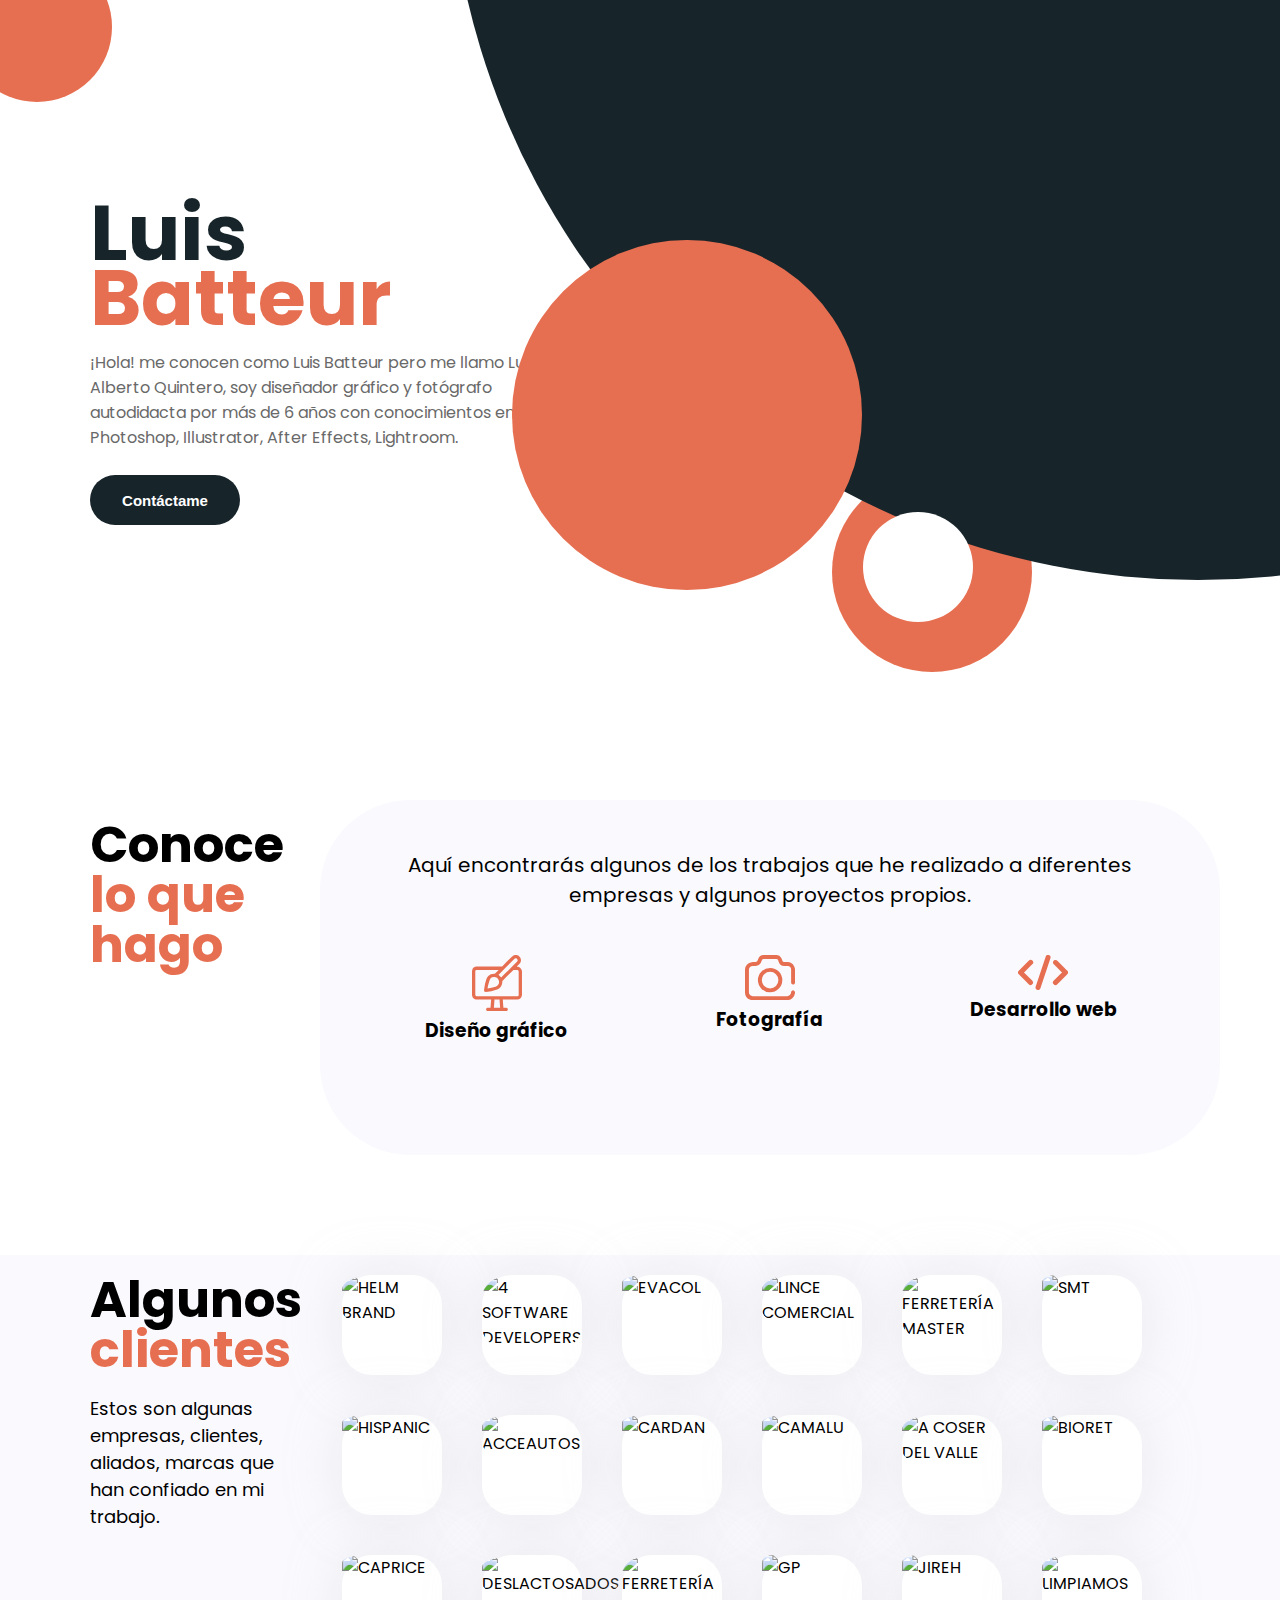
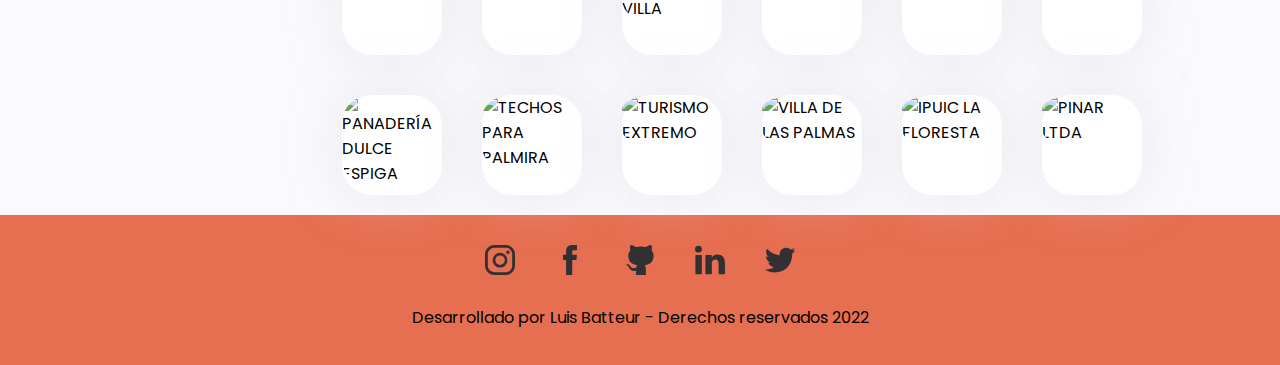
==== commit b5828b76: "modificando detalles en textos, agregando pag en desarrollo, agregando logos empresas" ====
--- a/index.html
+++ b/index.html
@@ -35,7 +35,7 @@
                 <h2 class="titulo2">Conoce <br> <div class="titulo2_2">lo que hago</div></h2>
             </section>
             <div class="contenedor_tarjetas">
-                <p class="titulo2_parrafo">Aquí encontrarás algunos de los trabajos que eh realizado a diferentes empresas y algunos proyectos propios.</p>
+                <p class="titulo2_parrafo">Aquí encontrarás algunos de los trabajos que he realizado a diferentes empresas y algunos proyectos propios.</p>
                 <section class="tarjeta t1">
                     <svg class="icono_t" xmlns="http://www.w3.org/2000/svg" viewBox="0 0 81.74 91.59"><defs><style>.cls-1{fill:#e76f51;}</style></defs><title>diseño</title><g id="Capa_2" data-name="Capa 2"><g id="Capa_1-2" data-name="Capa 1"><path class="cls-1" d="M70.31,0h2.33a4,4,0,0,0,.49.17,8.52,8.52,0,0,1,6.63,10.52,8.9,8.9,0,0,1-2.53,4.23c-1.31,1.29-2.58,2.6-3.93,4a1.48,1.48,0,0,0,.34.1c4.16-.11,8.14,3.19,8.1,8.64-.1,12.16,0,24.32,0,36.48a11,11,0,0,1-.25,2.57,7.74,7.74,0,0,1-7.93,6c-7.35,0-14.7,0-22.05,0H50.35c.34,4.57.68,9,1,13.54,1.59,0,3.1,0,4.61,0a2.62,2.62,0,0,1,2.29,3.9,7.39,7.39,0,0,1-1.7,1.47H25.14c-1.69-.89-2.3-1.94-2-3.36s1.43-2,3.34-2h3.81l1-13.54H30.25q-11,0-21.95,0c-5,0-8.29-3.33-8.29-8.3q0-18.54,0-37.1a9.65,9.65,0,0,1,.23-2.21A7.83,7.83,0,0,1,8.13,19q20,0,40.07,0a2,2,0,0,0,1.55-.65c4.71-4.77,9.46-9.49,14.14-14.28C65.73,2.18,67.63.49,70.31,0ZM43.6,24.6l-.12-.22c-.16,0-.33,0-.5,0H8.26a2.55,2.55,0,0,0-2.87,2.88q0,18.6,0,37.2c0,1.92,1,2.85,2.86,2.85q32.63,0,65.25,0a2.49,2.49,0,0,0,2.82-2.8q0-18.65,0-37.29c0-1.89-1-2.82-2.91-2.84-1.63,0-3.27,0-4.9,0a2,2,0,0,0-1.23.51q-8.64,8.55-17.2,17.17a2,2,0,0,0-.48,1.31,14.41,14.41,0,0,1-2,7.69c-1.78,3.09-4.63,4.69-7.84,5.82A76.48,76.48,0,0,1,23,60.45c-2.44.28-3.63-1.07-3.29-3.58,0-.17,0-.35.06-.53a77,77,0,0,1,3.37-15.68,15.4,15.4,0,0,1,3.41-6.21,13.18,13.18,0,0,1,10.18-3.91,1.63,1.63,0,0,0,1-.25C39.76,28.42,41.67,26.5,43.6,24.6Zm4.2,12.22c2.43-2.47,5-5.05,7.49-7.6q9.09-9.1,18.2-18.17a3.24,3.24,0,0,0,1-3.48,3.15,3.15,0,0,0-5.4-1.06Q58.52,17.1,48,27.71c-1.57,1.58-3.18,3.13-4.68,4.6ZM25.4,54.72a68.31,68.31,0,0,0,12.93-3,11.3,11.3,0,0,0,3.41-1.86,8,8,0,0,0,1.92-8.7,8.11,8.11,0,0,0-7.43-5.2,7.23,7.23,0,0,0-7.31,4.78c-1,2.84-1.76,5.79-2.51,8.72C26,51.11,25.75,52.85,25.4,54.72ZM46,86.16c-.34-4.52-.68-9-1-13.44h-8.2l-1,13.44Z"/></g></g></svg>
                     <h3>Diseño gráfico</h3>
@@ -54,7 +54,7 @@
                     <svg class="icono_t" xmlns="http://www.w3.org/2000/svg" viewBox="0 0 79.77 55.86"><defs><style>.cls-1{fill:#e76f51;}</style></defs><title>desarrollo</title><g id="Capa_2" data-name="Capa 2"><g id="Capa_1-2" data-name="Capa 1"><path class="cls-1" d="M31.87,55.86a4,4,0,0,1-3.65-5.47q2.27-6.87,4.57-13.73Q38.39,19.82,44,3a4,4,0,1,1,7.61,2.4c-1.21,3.73-2.47,7.44-3.7,11.16l-12,36C35.17,54.79,33.85,55.88,31.87,55.86Z"/><path class="cls-1" d="M9.5,27.78,20.19,38.49c.86.86,1.74,1.7,2.57,2.59a4,4,0,0,1-.06,5.7,3.92,3.92,0,0,1-5.62-.12Q9.16,38.78,1.29,30.85a3.93,3.93,0,0,1,0-5.84Q9.19,17.07,17.09,9.19a4,4,0,1,1,5.63,5.64Q16.65,21,10.5,27.07A6.85,6.85,0,0,1,9.5,27.78Z"/><path class="cls-1" d="M70.37,27.86a8.75,8.75,0,0,1-1-.73Q63.22,21,57.11,14.89A3.92,3.92,0,0,1,56,10.71,3.81,3.81,0,0,1,59,8a4,4,0,0,1,3.79,1.32l11.1,11.12c1.48,1.48,3,2.95,4.42,4.44a4,4,0,0,1,0,6.11q-7.74,7.79-15.52,15.55a4,4,0,1,1-5.61-5.67q6-6.07,12.09-12.11C69.55,28.52,69.83,28.31,70.37,27.86Z"/></g></g></svg>
                     <h3>Desarrollo web</h3>
                     <p class="parrafo-tarjeta aparecer">Desarrollo de páginas web con HTML - CSS - JAVASCRIPT</p>
-                    <a href="https://google.com"><button class="btn2 aparecer">Ver más</button></a>
+                    <a href="./desarrolloweb.html"><button class="btn2 aparecer">Ver más</button></a>
                 </section>
 
             </div>
@@ -134,6 +134,12 @@
                     <div class="cliente">
                         <img src="./assets/LOGOS/VILLA DE LAS PALMAS.jpg" alt="VILLA DE LAS PALMAS">
                     </div>
+                    <div class="cliente">
+                        <img src="./assets/LOGOS/ipuic la floresta.jpg" alt="IPUIC LA FLORESTA">
+                    </div>
+                    <div class="cliente">
+                        <img src="./assets/LOGOS/pinar.jpg" alt="PINAR LTDA">
+                    </div>
 
             </section>
         </section>
--- a/style.css
+++ b/style.css
@@ -166,6 +166,7 @@
 }
 
 .titulo2_parrafo{
+    font-size: 20px;
     grid-column: 1 / 4;
     text-align: center;
 }
@@ -190,7 +191,7 @@
     line-height: 20px;
 }
 .parrafo-tarjeta{
-    font-size: 12px;
+    font-size: 14px;
     text-align: center;
     margin: 20px;
     padding-left: 10px;
@@ -250,7 +251,7 @@
 }
 
 .contenedor_texto p {
-    font-size: 15px;
+    font-size: 18px;
     padding-top: 20px;
 }
 
--- a/CSS/tablet-2.css
+++ b/CSS/tablet-2.css
@@ -51,12 +51,12 @@
 }
 
 .Descripcion {
-    font-size: 10px;
+    font-size: 14px;
 }
 
 /*  */
 
 .parrafo-tarjeta {
-    font-size: 10px;
-    line-height: 10px;
+    font-size: 12px;
+    line-height: 13px;
 }--- a/CSS/phone.css
+++ b/CSS/phone.css
@@ -62,13 +62,18 @@
     padding: 30px;
 }
 
+.parrafo-tarjeta {
+    font-size: 14px;
+    line-height: 16px;
+}
+
 .tarjeta:hover {
     border-radius: 40px;
 }
 
 .titulo2_parrafo {
-    font-size: 11px;
-    line-height: 12px;
+    font-size: 15px;
+    line-height: 18px;
 }
 
 .aparecer {
